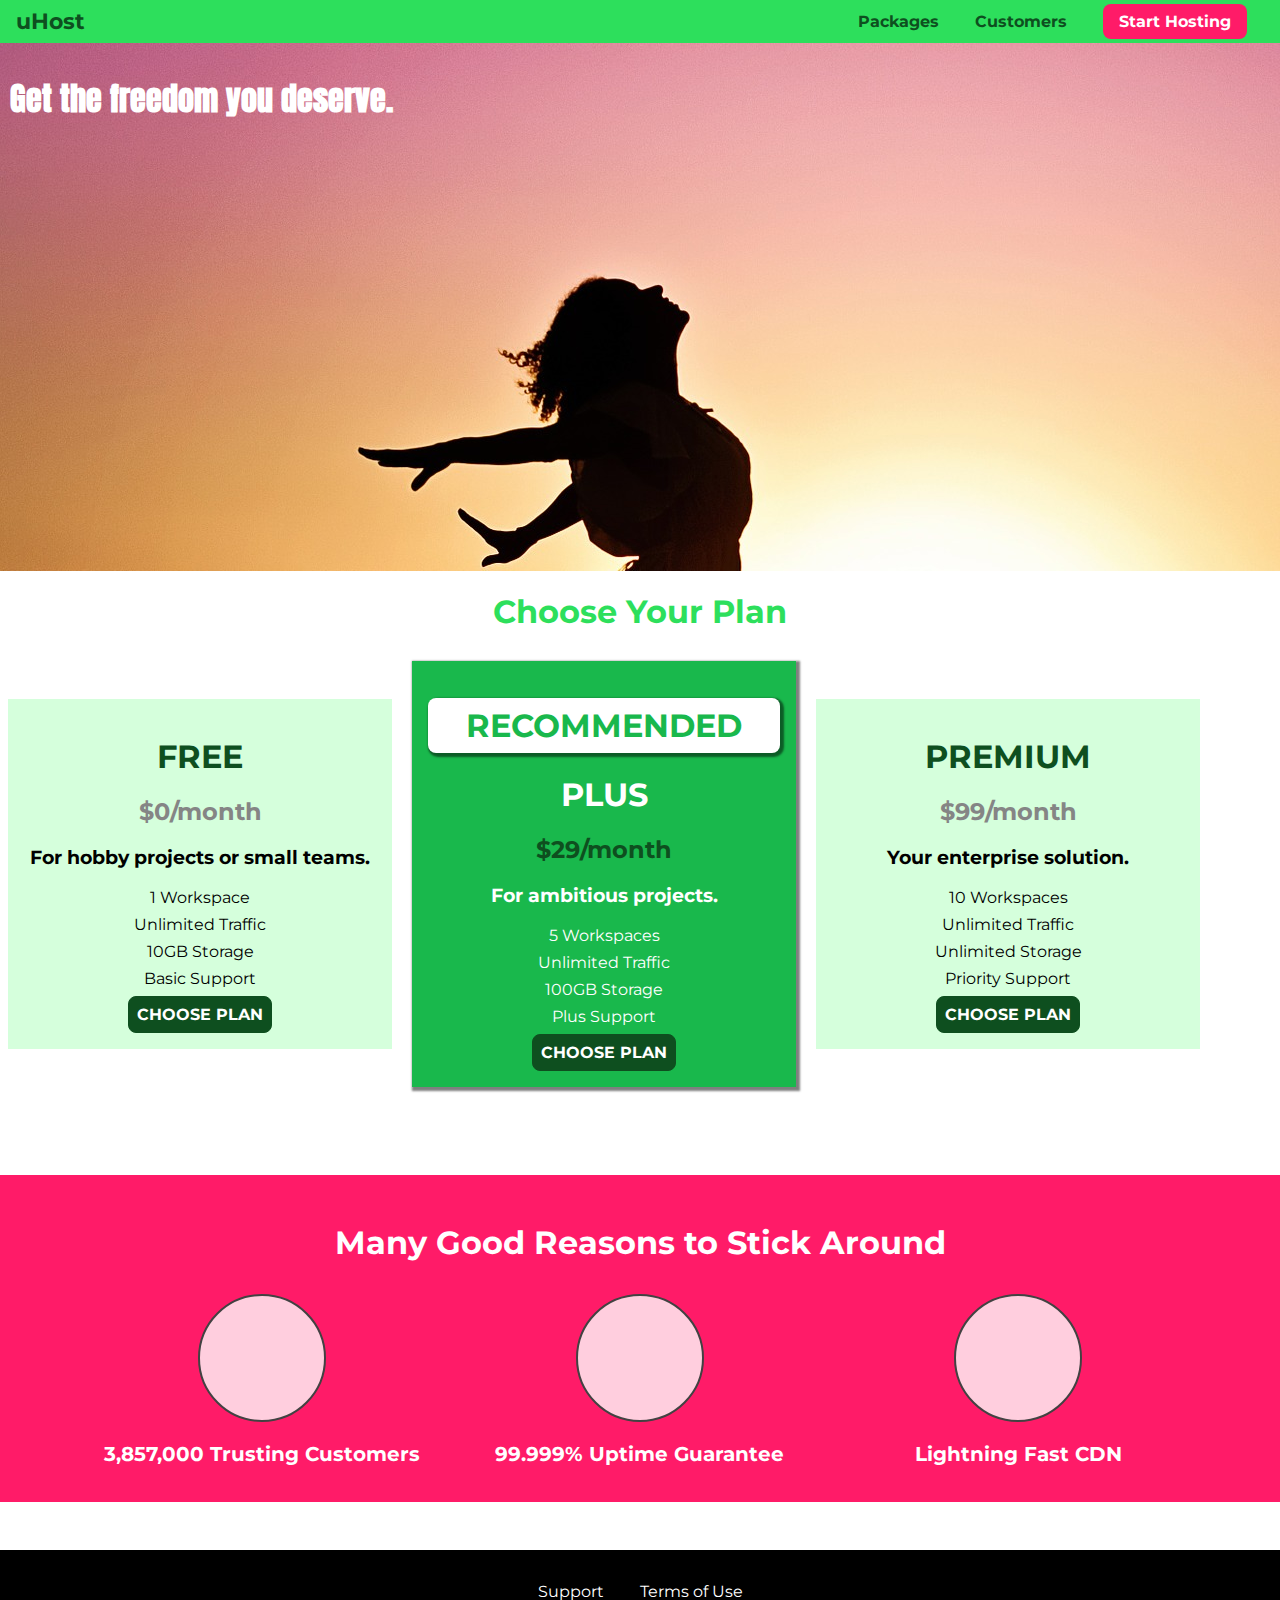
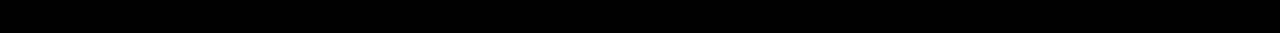
==== index.html @ e3dfda4a "feat: Add Packages page" ====
<!DOCTYPE html>
<html lang="en">

<head>
    <meta charset="UTF-8">
    <meta http-equiv="X-UA-Compatible" content="ie=edge">
    <title>uHost</title>
    <link rel="shortcut icon" href="favicon.png">
    <link href="https://fonts.googleapis.com/css2?family=Anton&display=swap" rel="stylesheet">
    <link href="https://fonts.googleapis.com/css2?family=Montserrat:wght@400;700&display=swap" rel="stylesheet">
    <link rel="stylesheet" href="shared.css">
    <link rel="stylesheet" href="main.css">
</head>

<body>
    <header class="main-header">
        <div>
            <a href="index.html" class="main-header__brand">
                uHost
            </a>
        </div>
        <nav class="main-nav">
            <ul class="main-nav__items">
                <li class="main-nav__item">
                    <a href="packages/index.html">Packages</a>
                </li>
                <li class="main-nav__item">
                    <a href="customers/index.html">Customers</a>
                </li>
                <li class="main-nav__item main-nav__item--cta">
                    <a href="start-hosting/index.html">Start Hosting</a>
                </li>
            </ul>
        </nav>
    </header>

    <main>
        <section id="product-overview">
            <h1>Get the freedom you deserve.</h1>
        </section>
        <section id="plans">
            <h1 class="section-title">Choose Your Plan</h1>
            <div>
                <article class="plan">
                    <h1 class="plan__title">FREE</h1>
                    <h2 class= "plan__price">$0/month</h2>
                    <h3>For hobby projects or small teams.</h3>
                    <ul class="plan__features">
                        <li class="plan__feature">1 Workspace</li>
                        <li class="plan__feature">Unlimited Traffic</li>
                        <li class="plan__feature">10GB Storage</li>
                        <li class="plan__feature">Basic Support</li>
                    </ul>
                    <div>
                        <button class="button">CHOOSE PLAN</button>
                    </div>
                </article>
                <article class="plan plan--highlighted">
                    <h1 class="plan__annotation">RECOMMENDED</h1>
                    <h1 class="plan__title">PLUS</h1>
                    <h2 class= "plan__price">$29/month</h2>
                    <h3>For ambitious projects.</h3>
                    <ul class="plan__features">
                        <li class="plan__feature">5 Workspaces</li>
                        <li class="plan__feature">Unlimited Traffic</li>
                        <li class="plan__feature">100GB Storage</li>
                        <li class="plan__feature">Plus Support</li>
                    </ul>
                    <div>
                        <button class="button">CHOOSE PLAN</button>
                    </div>
                </article>
                <article class="plan">
                    <h1 class="plan__title">PREMIUM</h1>
                    <h2 class= "plan__price">$99/month</h2>
                    <h3>Your enterprise solution.</h3>
                    <ul class="plan__features">
                        <li class="plan__feature">10 Workspaces</li>
                        <li class="plan__feature">Unlimited Traffic</li>
                        <li class="plan__feature">Unlimited Storage</li>
                        <li class="plan__feature">Priority Support</li>
                    </ul>
                    <div>
                        <button class="button">CHOOSE PLAN</button>
                    </div>
                </article>
            </div>
        </section>
        <section id="key-features">
            <h1 class="section-title">Many Good Reasons to Stick Around</h1>
            <ul class="key-feature__list">
                <li class="key-feature">
                    <div class="key-feature__image">

                    </div>
                    <p class="key-feature__description">3,857,000 Trusting Customers</p>
                </li>
                <li class="key-feature">
                    <div class="key-feature__image">

                    </div>
                    <p class="key-feature__description">99.999% Uptime Guarantee</p>
                </li>
                <li class="key-feature">
                    <div class="key-feature__image">

                    </div>
                    <p class="key-feature__description">Lightning Fast CDN</p>
                </li>
            </ul>
        </section>
    </main>
    <footer class="main-footer">
        <nav>
            <ul class="main-footer__links">
                <li class="main-footer__link">
                    <a href="#">Support</a>
                </li>
                <li class="main-footer__link">
                    <a href="#">Terms of Use</a>
                </li>
            </ul>
        </nav>
    </footer>
</body>

</html>
---- shared.css ----
* {
    box-sizing: border-box;
}

body {
    font-family: 'Montserrat', sans-serif;
    margin: 0;
}

.main-header {
    width: 100%;
    background: #2ddf5c;
    padding: 8px 16px;
}

.main-header > div {
    display: inline-block;
    vertical-align: middle;
}

.main-header__brand {
    color: #0e4f1f;
    text-decoration: none;
    font-weight: bold;
    font-size: 22px;
}

.main-nav {
    display: inline-block;
    text-align: right;
    width: calc(100% - 74px);
    vertical-align: middle;
}

.main-nav__items {
    margin: 0;
    padding: 0;
    list-style: none;
}

.main-nav__item {
    display: inline-block;
    margin: 0 16px;
}

.main-nav__item a {
    text-decoration: none;
    color: #0e4f1f;
    font-weight: bold;
    padding: 3px 0;
}

.main-nav__item a:hover,
.main-nav__item a:active {
    color: white;
    border-bottom: 5px solid white;
}

.main-nav__item--cta a {
    color: white;
    background: #ff1b68;
    padding: 8px 16px;
    border-radius: 8px;
}

.main-nav__item--cta a:hover,
.main-nav__item--cta a:active {
    color: #ff1b68;
    background: white;
    border: none;
}

.main-footer {
    background-color: black;
    padding: 32px;
    margin-top: 48px;

}

.main-footer__links {
    list-style: none;
    margin: 0;
    padding: 0;
    text-align: center;
}

.main-footer__link {
    display: inline-block;
    margin: 0 16px;
}

.main-footer__link a {
    color: white;
    text-decoration: none;
}

.main-footer__link a:hover,
.main-footer__link a:active {
    color: #ccc;
}


.button {
    background-color: #0e4f1f;
    color: white;
    font: inherit;
    border: 1.5px solid #0e4f1f;
    padding: 8px;
    border-radius: 8px;
    font-weight: bold;
    cursor: pointer;
}

.button:hover,
.button:active {
    background-color: white;
    color: #0e4f1f;
}

.button:focus {
    outline: none;
}
---- main.css ----
#product-overview {
    background: url("freedom.jpg");
    width: 100%;
    height: 528px;
    padding: 10px;
}

.section-title {
    color: #2ddf5c;
    text-align: center;
}

#product-overview h1 {
    color: white;
    font-family: 'Anton', sans-serif;
}

.plan {
    background-color: #d5ffdc;
    text-align: center;
    padding: 16px;
    margin: 8px;
    display: inline-block;
    width: 30%;
    vertical-align: middle;
}

.plan--highlighted {
    background-color: #19b84c;
    color: white;
    box-shadow: 2px 2px 2px 2px rgba(0, 0, 0, 0.5);
}

.plan__annotation {
    background-color: white;
    color: #19b84c;
    padding: 8px;
    box-shadow: 2px 2px 2px 2px rgba(0, 0, 0, 0.5);
    border-radius: 8px;
}

.plan__features {
    list-style: none;
    margin: 0;
    padding: 0;
}

.plan__title {
    color: #0e4f1f;
}

.plan__price {
    color: #858585;
}

.plan--highlighted .plan__title {
    color: white;
}

.plan--highlighted .plan__price {
    color: #0e4f1f;
}

.plan__feature {
    margin: 8px 0;
}

#key-features {
    background-color: #ff1b68;
    margin-top: 80px;
    padding: 16px;
}

#key-features .section-title {
    color: white;
    margin: 32px;
}

.key-feature__list {
    list-style: none;
    margin: 0;
    padding: 0;
    text-align: center;
}

.key-feature {
    display: inline-block;
    width: 30%;
    vertical-align: top;
}

.key-feature__image {
    background: #ffcede;
    width: 128px;
    height: 128px;
    border: 2px solid #424242;
    border-radius: 50%;
    margin: auto;
}

.key-feature__description {
    text-align: center;
    font-weight: bold;
    color: white;
    font-size: 20px;
}
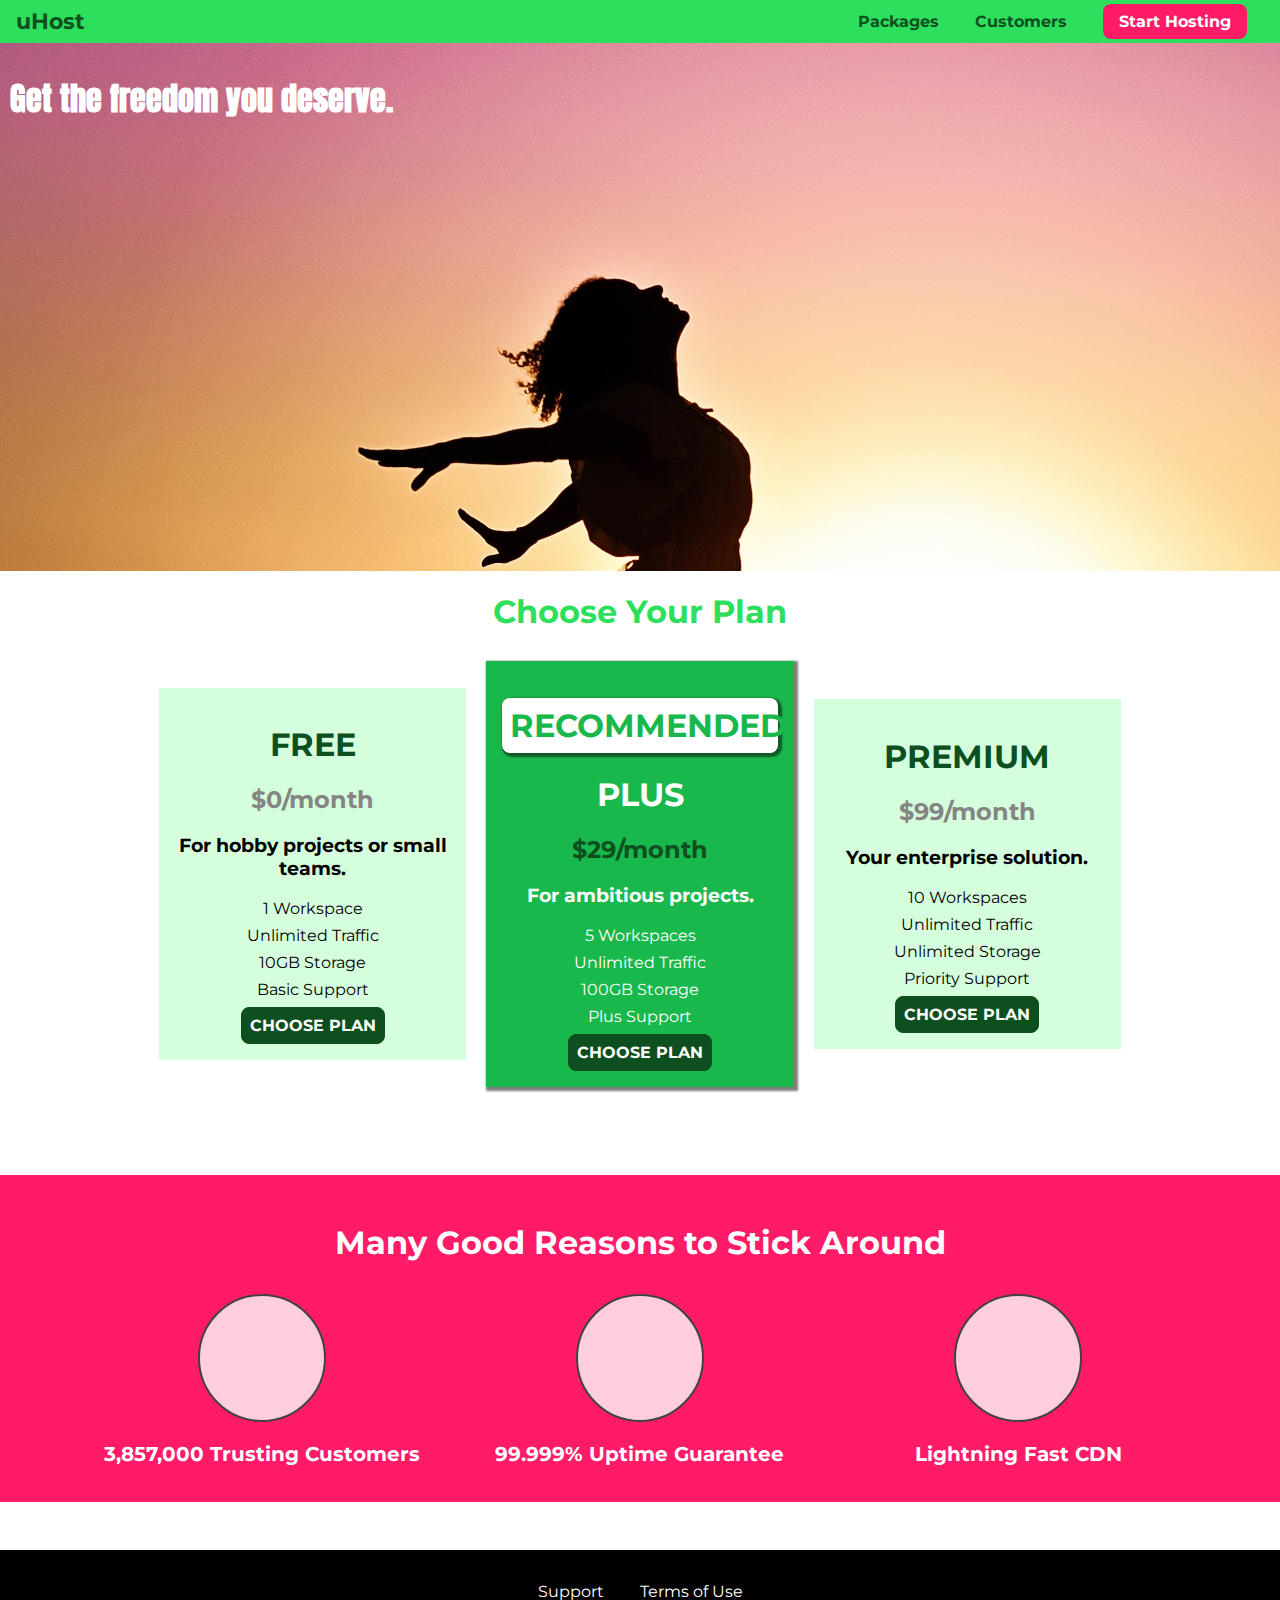
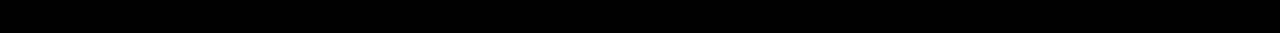
==== commit df75d8fc: "fix: Center plans on home page" ====
--- a/index.html
+++ b/index.html
@@ -40,7 +40,7 @@
         </section>
         <section id="plans">
             <h1 class="section-title">Choose Your Plan</h1>
-            <div>
+            <div class="plan__list">
                 <article class="plan">
                     <h1 class="plan__title">FREE</h1>
                     <h2 class= "plan__price">$0/month</h2>
--- a/main.css
+++ b/main.css
@@ -13,6 +13,12 @@
 #product-overview h1 {
     color: white;
     font-family: 'Anton', sans-serif;
+}
+
+.plan__list {
+    width: 80%;
+    margin: auto;
+    text-align: center;
 }
 
 .plan {
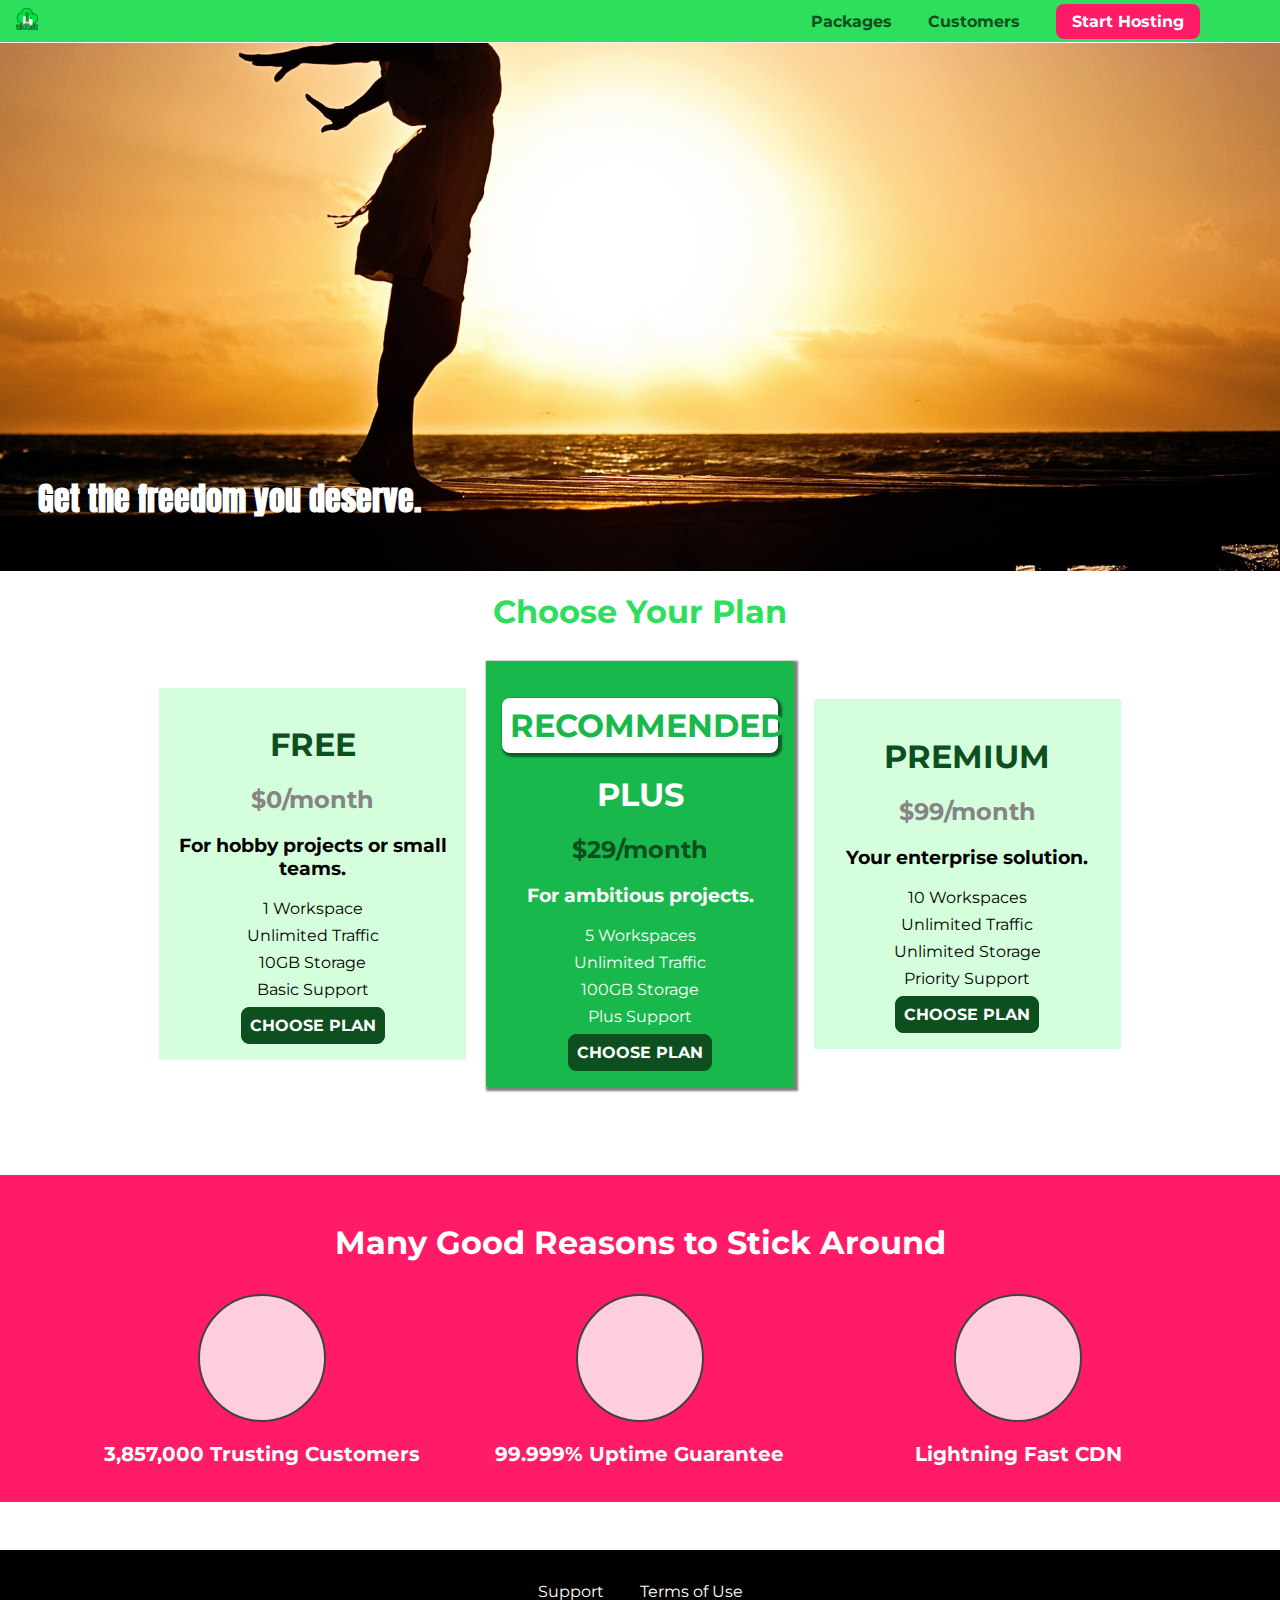
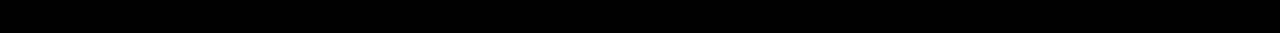
==== commit 9ba2b72a: "fix: Reposition section image and add logo" ====
--- a/index.html
+++ b/index.html
@@ -16,7 +16,7 @@
     <header class="main-header">
         <div>
             <a href="index.html" class="main-header__brand">
-                uHost
+                <img src="images/uhost-icon.png" alt="uHost Your favorite hosting company">
             </a>
         </div>
         <nav class="main-nav">
--- a/shared.css
+++ b/shared.css
@@ -9,8 +9,12 @@
 
 .main-header {
     width: 100%;
+    position: fixed;
+    top: 0;
+    left: 0;
     background: #2ddf5c;
     padding: 8px 16px;
+    z-index: 1;
 }
 
 .main-header > div {
@@ -23,6 +27,12 @@
     text-decoration: none;
     font-weight: bold;
     font-size: 22px;
+    height: 22px;
+    display: inline-block;
+}
+
+.main-header__brand img {
+    height: 100%;
 }
 
 .main-nav {
--- a/main.css
+++ b/main.css
@@ -1,8 +1,16 @@
 #product-overview {
-    background: url("freedom.jpg");
+    background: url("images/freedom.jpg") left 10% bottom 20%/cover no-repeat border-box;
+/*     background-image: url("freedom.jpg");
+    background-size: cover;
+    background-position: left 10% bottom 20%; 
+    background-repeat: no-repeat;
+    background-origin: border-box;
+    background-clip: border-box; */
     width: 100%;
     height: 528px;
     padding: 10px;
+    margin-top: 43px;
+    position: relative;
 }
 
 .section-title {
@@ -13,6 +21,11 @@
 #product-overview h1 {
     color: white;
     font-family: 'Anton', sans-serif;
+    position: absolute;
+    /*bottom: 10px;
+    left: 50px;*/
+    bottom: 5%;
+    left: 3%;
 }
 
 .plan__list {
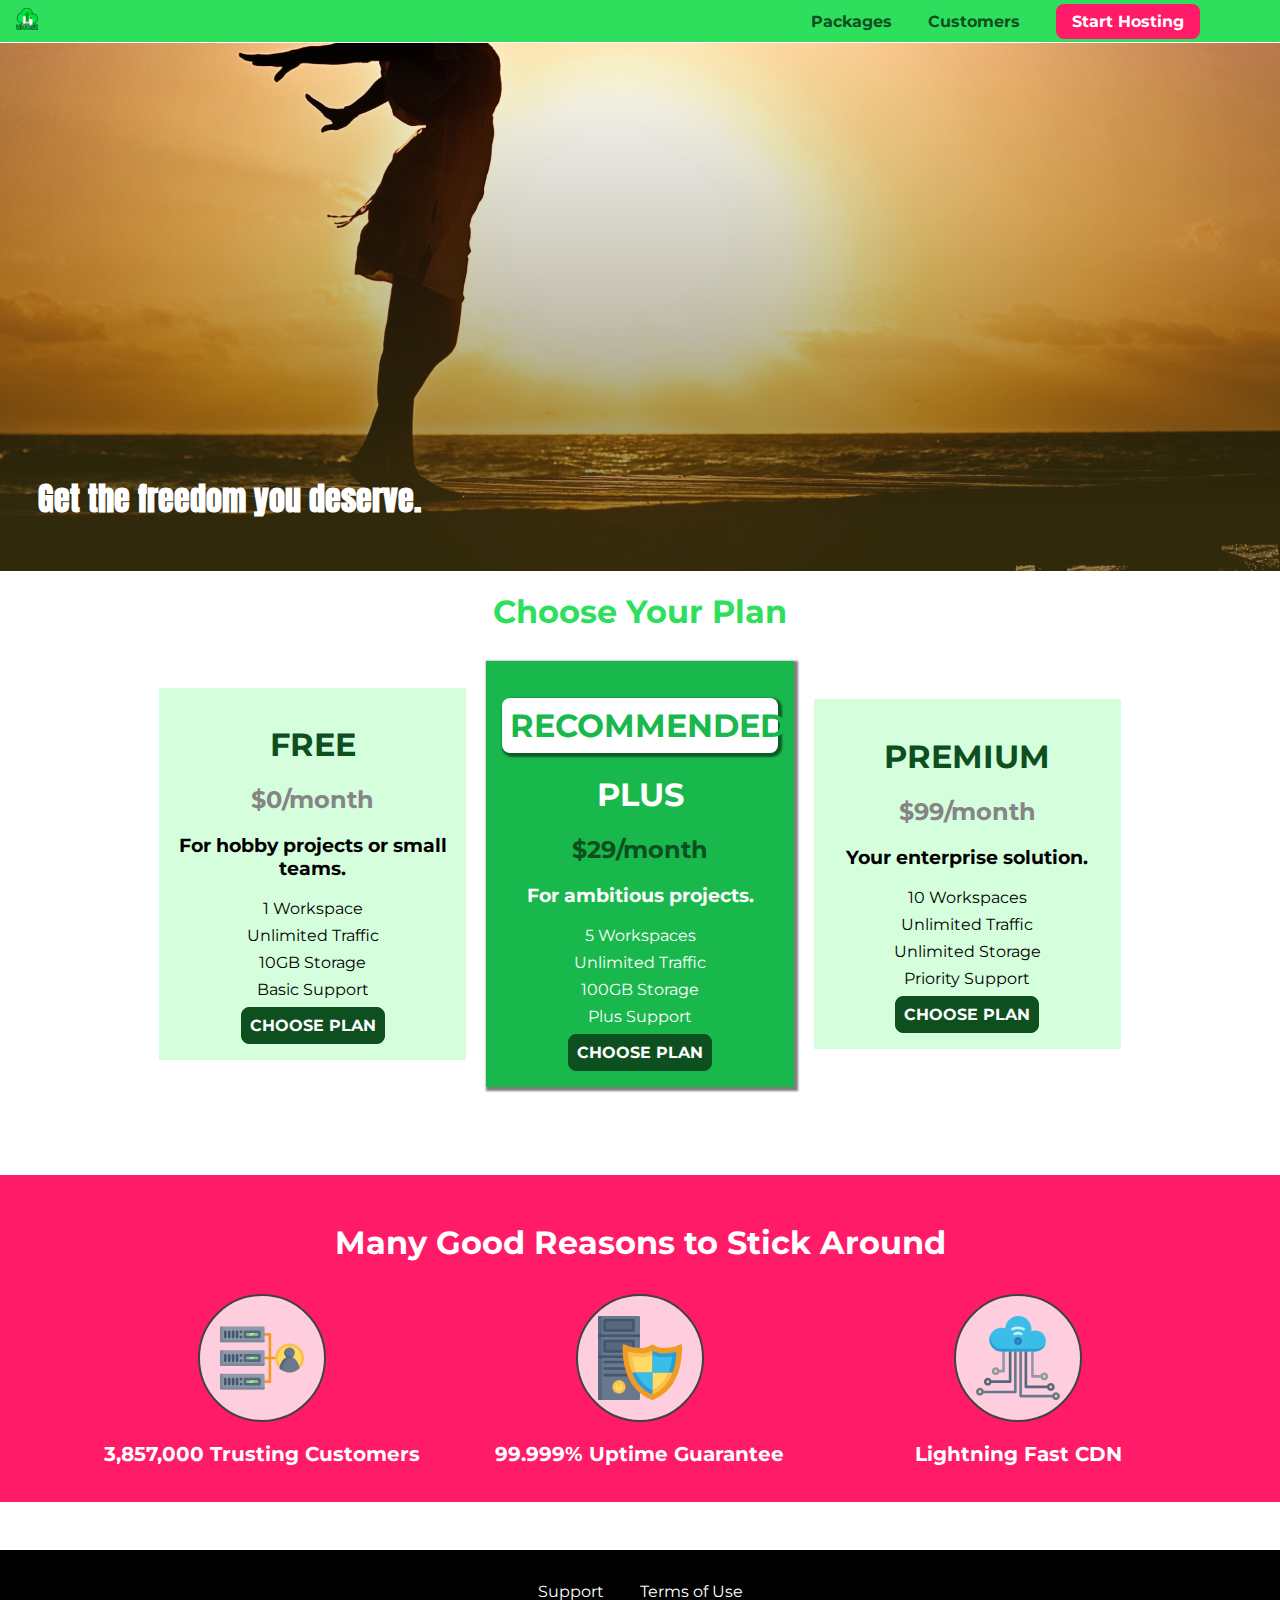
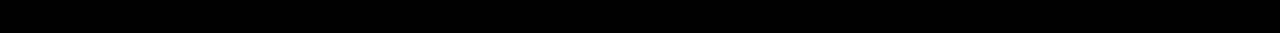
==== commit 8f41786e: "feat: Add key feature icons to Home page" ====
--- a/index.html
+++ b/index.html
@@ -91,19 +91,185 @@
             <ul class="key-feature__list">
                 <li class="key-feature">
                     <div class="key-feature__image">
-
+                        <svg viewBox="0 0 512 512">
+                            <path style="fill:#F09B24;" d="M344,248h-32V112c0-4.418-3.582-8-8-8h-40c-4.418,0-8,3.582-8,8s3.582,8,8,8h32v128h-32  c-4.418,0-8,3.582-8,8s3.582,8,8,8h32v128h-32c-4.418,0-8,3.582-8,8s3.582,8,8,8h40c4.418,0,8-3.582,8-8V264h32c4.418,0,8-3.582,8-8  S348.418,248,344,248z"
+                            />
+                            <path style="fill:#8E9AA9;" d="M264,64H8c-4.418,0-8,3.582-8,8v80c0,4.418,3.582,8,8,8h256c4.418,0,8-3.582,8-8V72  C272,67.582,268.418,64,264,64z"
+                            />
+                            <path style="fill:#7C899B;" d="M24,144c-4.418,0-8-3.582-8-8V64H8c-4.418,0-8,3.582-8,8v80c0,4.418,3.582,8,8,8h256  c4.418,0,8-3.582,8-8v-8H24z"
+                            />
+                            <rect x="152" y="96" style="fill:#B8E3A8;" width="88" height="32" />
+                            <g>
+                                <polygon style="fill:#7EC97D;" points="152,96 152,128 166,128 198,96  " />
+                                <polygon style="fill:#7EC97D;" points="220,96 188,128 240,128 240,96  " />
+                            </g>
+                            <path style="fill:#56677E;" d="M240,136h-88c-4.418,0-8-3.582-8-8V96c0-4.418,3.582-8,8-8h88c4.418,0,8,3.582,8,8v32  C248,132.418,244.418,136,240,136z M160,120h72v-16h-72V120z"
+                            />
+                            <g>
+                                <path style="fill:#435670;" d="M32,136c-4.418,0-8-3.582-8-8V96c0-4.418,3.582-8,8-8s8,3.582,8,8v32C40,132.418,36.418,136,32,136z   "
+                                />
+                                <path style="fill:#435670;" d="M56,136c-4.418,0-8-3.582-8-8V96c0-4.418,3.582-8,8-8s8,3.582,8,8v32C64,132.418,60.418,136,56,136z   "
+                                />
+                                <path style="fill:#435670;" d="M80,136c-4.418,0-8-3.582-8-8V96c0-4.418,3.582-8,8-8s8,3.582,8,8v32C88,132.418,84.418,136,80,136z   "
+                                />
+                                <path style="fill:#435670;" d="M104,136c-4.418,0-8-3.582-8-8V96c0-4.418,3.582-8,8-8s8,3.582,8,8v32   C112,132.418,108.418,136,104,136z"
+                                />
+                                <path style="fill:#435670;" d="M128,105c-4.418,0-8-3.582-8-8v-1c0-4.418,3.582-8,8-8s8,3.582,8,8v1   C136,101.418,132.418,105,128,105z"
+                                />
+                                <path style="fill:#435670;" d="M128,136c-4.418,0-8-3.582-8-8v-1c0-4.418,3.582-8,8-8s8,3.582,8,8v1   C136,132.418,132.418,136,128,136z"
+                                />
+                            </g>
+                            <path style="fill:#8E9AA9;" d="M264,208H8c-4.418,0-8,3.582-8,8v80c0,4.418,3.582,8,8,8h256c4.418,0,8-3.582,8-8v-80  C272,211.582,268.418,208,264,208z"
+                            />
+                            <path style="fill:#7C899B;" d="M24,288c-4.418,0-8-3.582-8-8v-72H8c-4.418,0-8,3.582-8,8v80c0,4.418,3.582,8,8,8h256  c4.418,0,8-3.582,8-8v-8H24z"
+                            />
+                            <rect x="152" y="240" style="fill:#B8E3A8;" width="88" height="32" />
+                            <g>
+                                <polygon style="fill:#7EC97D;" points="152,240 152,272 166,272 198,240  " />
+                                <polygon style="fill:#7EC97D;" points="220,240 188,272 240,272 240,240  " />
+                            </g>
+                            <path style="fill:#56677E;" d="M240,280h-88c-4.418,0-8-3.582-8-8v-32c0-4.418,3.582-8,8-8h88c4.418,0,8,3.582,8,8v32  C248,276.418,244.418,280,240,280z M160,264h72v-16h-72V264z"
+                            />
+                            <g>
+                                <path style="fill:#435670;" d="M32,280c-4.418,0-8-3.582-8-8v-32c0-4.418,3.582-8,8-8s8,3.582,8,8v32C40,276.418,36.418,280,32,280   z"
+                                />
+                                <path style="fill:#435670;" d="M56,280c-4.418,0-8-3.582-8-8v-32c0-4.418,3.582-8,8-8s8,3.582,8,8v32C64,276.418,60.418,280,56,280   z"
+                                />
+                                <path style="fill:#435670;" d="M80,280c-4.418,0-8-3.582-8-8v-32c0-4.418,3.582-8,8-8s8,3.582,8,8v32C88,276.418,84.418,280,80,280   z"
+                                />
+                                <path style="fill:#435670;" d="M104,280c-4.418,0-8-3.582-8-8v-32c0-4.418,3.582-8,8-8s8,3.582,8,8v32   C112,276.418,108.418,280,104,280z"
+                                />
+                                <path style="fill:#435670;" d="M128,249c-4.418,0-8-3.582-8-8v-1c0-4.418,3.582-8,8-8s8,3.582,8,8v1   C136,245.418,132.418,249,128,249z"
+                                />
+                                <path style="fill:#435670;" d="M128,280c-4.418,0-8-3.582-8-8v-1c0-4.418,3.582-8,8-8s8,3.582,8,8v1   C136,276.418,132.418,280,128,280z"
+                                />
+                            </g>
+                            <path style="fill:#8E9AA9;" d="M264,352H8c-4.418,0-8,3.582-8,8v80c0,4.418,3.582,8,8,8h256c4.418,0,8-3.582,8-8v-80  C272,355.582,268.418,352,264,352z"
+                            />
+                            <path style="fill:#7C899B;" d="M24,432c-4.418,0-8-3.582-8-8v-72H8c-4.418,0-8,3.582-8,8v80c0,4.418,3.582,8,8,8h256  c4.418,0,8-3.582,8-8v-8H24z"
+                            />
+                            <rect x="152" y="384" style="fill:#B8E3A8;" width="88" height="32" />
+                            <g>
+                                <polygon style="fill:#7EC97D;" points="152,384 152,416 166,416 198,384  " />
+                                <polygon style="fill:#7EC97D;" points="220,384 188,416 240,416 240,384  " />
+                            </g>
+                            <path style="fill:#56677E;" d="M240,424h-88c-4.418,0-8-3.582-8-8v-32c0-4.418,3.582-8,8-8h88c4.418,0,8,3.582,8,8v32  C248,420.418,244.418,424,240,424z M160,408h72v-16h-72V408z"
+                            />
+                            <g>
+                                <path style="fill:#435670;" d="M32,424c-4.418,0-8-3.582-8-8v-32c0-4.418,3.582-8,8-8s8,3.582,8,8v32C40,420.418,36.418,424,32,424   z"
+                                />
+                                <path style="fill:#435670;" d="M56,424c-4.418,0-8-3.582-8-8v-32c0-4.418,3.582-8,8-8s8,3.582,8,8v32C64,420.418,60.418,424,56,424   z"
+                                />
+                                <path style="fill:#435670;" d="M80,424c-4.418,0-8-3.582-8-8v-32c0-4.418,3.582-8,8-8s8,3.582,8,8v32C88,420.418,84.418,424,80,424   z"
+                                />
+                                <path style="fill:#435670;" d="M104,424c-4.418,0-8-3.582-8-8v-32c0-4.418,3.582-8,8-8s8,3.582,8,8v32   C112,420.418,108.418,424,104,424z"
+                                />
+                                <path style="fill:#435670;" d="M128,393c-4.418,0-8-3.582-8-8v-1c0-4.418,3.582-8,8-8s8,3.582,8,8v1   C136,389.418,132.418,393,128,393z"
+                                />
+                                <path style="fill:#435670;" d="M128,424c-4.418,0-8-3.582-8-8v-1c0-4.418,3.582-8,8-8s8,3.582,8,8v1   C136,420.418,132.418,424,128,424z"
+                                />
+                            </g>
+                            <path style="fill:#F7C14D;" d="M424,168c-48.523,0-88,39.477-88,88s39.477,88,88,88s88-39.477,88-88S472.523,168,424,168z" />
+                            <path style="fill:#FFDB66;" d="M424,184c-39.701,0-72,32.299-72,72s32.299,72,72,72s72-32.299,72-72S463.701,184,424,184z" />
+                            <path style="fill:#69788D;" d="M484.893,314.16C476.393,274.588,451.922,248,424,248s-52.393,26.588-60.893,66.16  c-0.605,2.82,0.354,5.749,2.511,7.664C381.731,336.124,402.465,344,424,344s42.269-7.876,58.381-22.176  C484.539,319.909,485.498,316.98,484.893,314.16z"
+                            />
+                            <path style="fill:#56677E;" d="M434.053,249.171C430.768,248.403,427.411,248,424,248c-27.922,0-52.393,26.588-60.893,66.16  c-0.605,2.82,0.354,5.749,2.511,7.664c3.383,3.002,6.979,5.703,10.734,8.125C384.904,286.243,407.373,255.378,434.053,249.171z"
+                            />
+                            <path style="fill:#69788D;" d="M424,192c-17.645,0-32,14.355-32,32s14.355,32,32,32s32-14.355,32-32S441.645,192,424,192z" />
+                            <path style="fill:#56677E;" d="M432,248c-17.645,0-32-14.355-32-32c0-6.783,2.128-13.076,5.742-18.258  C397.444,203.53,392,213.138,392,224c0,17.645,14.355,32,32,32c10.862,0,20.471-5.444,26.258-13.742  C445.076,245.872,438.783,248,432,248z"
+                            />
+
+                        </svg>
+  
                     </div>
                     <p class="key-feature__description">3,857,000 Trusting Customers</p>
                 </li>
                 <li class="key-feature">
                     <div class="key-feature__image">
-
+                        <svg viewBox="0 0 512 512">
+                            <path style="fill:#69788D;" d="M248,0H8C3.582,0,0,3.582,0,8v496c0,4.418,3.582,8,8,8h240c4.418,0,8-3.582,8-8V8  C256,3.582,252.418,0,248,0z"
+                            />
+                            <path style="fill:#56677E;" d="M24,504V8c0-4.418,3.582-8,8-8H8C3.582,0,0,3.582,0,8v496c0,4.418,3.582,8,8,8h24  C27.582,512,24,508.418,24,504z"
+                            />
+                            <g>
+                                <rect x="0" y="112" style="fill:#435670;" width="256" height="16" />
+                                <rect x="0" y="240" style="fill:#435670;" width="256" height="16" />
+                            </g>
+                            <path style="fill:#F7C14D;" d="M128,392c-22.056,0-40,17.944-40,40s17.944,40,40,40s40-17.944,40-40S150.056,392,128,392z" />
+                            <path style="fill:#FFDB66;" d="M128,408c-13.233,0-24,10.767-24,24s10.767,24,24,24s24-10.767,24-24S141.233,408,128,408z" />
+                            <path style="fill:#F7C14D;" d="M128,392c-2.739,0-5.414,0.278-8,0.805V424c0,4.418,3.582,8,8,8c4.418,0,8-3.582,8-8v-31.195  C133.414,392.278,130.739,392,128,392z"
+                            />
+                            <g>
+                                <path style="fill:#435670;" d="M216,288H40c-4.418,0-8-3.582-8-8s3.582-8,8-8h176c4.418,0,8,3.582,8,8S220.418,288,216,288z"
+                                />
+                                <path style="fill:#435670;" d="M216,328H40c-4.418,0-8-3.582-8-8s3.582-8,8-8h176c4.418,0,8,3.582,8,8S220.418,328,216,328z"
+                                />
+                                <path style="fill:#435670;" d="M216,368H40c-4.418,0-8-3.582-8-8s3.582-8,8-8h176c4.418,0,8,3.582,8,8S220.418,368,216,368z"
+                                />
+                                <path style="fill:#435670;" d="M216,16H40c-4.418,0-8,3.582-8,8v64c0,4.418,3.582,8,8,8h176c4.418,0,8-3.582,8-8V24   C224,19.582,220.418,16,216,16z"
+                                />
+                            </g>
+                            <rect x="48" y="32" style="fill:#56677E;" width="160" height="48" />
+                            <path style="fill:#435670;" d="M216,144H40c-4.418,0-8,3.582-8,8v64c0,4.418,3.582,8,8,8h176c4.418,0,8-3.582,8-8v-64  C224,147.582,220.418,144,216,144z"
+                            />
+                            <rect x="48" y="160" style="fill:#56677E;" width="160" height="48" />
+                            <path style="fill:#F09B24;" d="M511.747,180.237c-0.194-6.537-8.107-10.107-13.135-5.894c-5.6,4.693-42.904,21.282-98.514,21.282  c-33.45,0-64.625-20.999-64.929-21.206c-2.9-1.991-6.764-1.85-9.512,0.346c-2.677,2.135-27.201,20.86-63.793,20.86  c-55.607,0-92.914-16.589-98.515-21.282c-5.028-4.211-12.941-0.645-13.135,5.894c-1.634,54.834,4.655,105.941,18.693,151.903  c12.096,39.604,29.759,74.047,52.497,102.373c27.538,34.304,62.743,59.882,104.66,76.045c3.069,1.918,6.757,1.921,9.83,0  c41.917-16.163,77.122-41.741,104.66-76.045c22.738-28.326,40.401-62.77,52.497-102.373  C507.092,286.179,513.381,235.071,511.747,180.237z"
+                            />
+                            <path style="fill:#F7C14D;" d="M476.21,221.226c-1.953-1.631-4.568-2.235-7.036-1.628c-21.686,5.327-44.926,8.028-69.075,8.028  c-25.926,0-49.633-8.975-64.955-16.504c-2.307-1.134-5.016-1.091-7.284,0.116c-14.059,7.477-36.919,16.388-65.994,16.388  c-24.153,0-47.394-2.701-69.075-8.028c-5.155-1.268-10.221,2.966-9.894,8.261c2.077,33.693,7.668,65.635,16.616,94.935  c22.774,74.565,66.139,126.334,128.888,153.868c2.032,0.891,4.397,0.891,6.43,0c61.777-27.107,104.716-78.876,127.62-153.868  c8.948-29.3,14.539-61.241,16.616-94.935C479.224,225.319,478.163,222.856,476.21,221.226z"
+                            />
+                            <path style="fill:#FFDB66;" d="M331.609,451.727c-52.604-25.289-89.304-70.987-109.144-135.944  c-6.532-21.39-11.162-44.336-13.82-68.447c17.133,2.852,34.952,4.291,53.22,4.291c29.394,0,53.376-7.793,69.978-15.561  c17.44,7.736,41.656,15.561,68.256,15.561c18.267,0,36.085-1.439,53.219-4.291c-2.659,24.112-7.288,47.06-13.82,68.448  C419.545,381.108,383.27,426.805,331.609,451.727z"
+                            />
+                            <g>
+                                <path style="fill:#2C9DD4;" d="M479.066,227.858c0.157-2.539-0.903-5.002-2.856-6.633s-4.568-2.235-7.036-1.628   c-21.686,5.327-44.926,8.028-69.075,8.028c-25.926,0-49.633-8.975-64.955-16.504c-1.057-0.52-2.2-0.78-3.345-0.806l-0.072,133.351   h123.601c2.556-6.746,4.933-13.702,7.123-20.874C471.398,293.493,476.989,261.552,479.066,227.858z"
+                                />
+                                <path style="fill:#2C9DD4;" d="M206.658,343.667c24.153,63.42,65.028,108.108,121.743,132.995c1.031,0.452,2.147,0.673,3.263,0.666   l0.063-133.661H206.658z"
+                                />
+                            </g>
+                            <g>
+                                <path style="fill:#3CBDE8;" d="M439.497,315.783c6.532-21.389,11.161-44.336,13.82-68.448c-17.134,2.852-34.952,4.291-53.219,4.291   c-26.6,0-50.815-7.824-68.256-15.561l-0.116,107.601h97.758C433.179,334.807,436.524,325.518,439.497,315.783z"
+                                />
+                                <path style="fill:#3CBDE8;" d="M232.523,343.667c21.144,50.298,54.363,86.56,99.087,108.06l0.117-108.06H232.523z" />
+                            </g>
+                        </svg>
                     </div>
                     <p class="key-feature__description">99.999% Uptime Guarantee</p>
                 </li>
                 <li class="key-feature">
                     <div class="key-feature__image">
-
+                        <svg viewBox="0 0 512 512">
+                            <path style="fill:#8E9AA9;" d="M168,200c-4.418,0-8,3.582-8,8v120h-17.376c-3.302-9.311-12.194-16-22.624-16  c-13.234,0-24,10.767-24,24s10.766,24,24,24c10.429,0,19.321-6.689,22.624-16H168c4.418,0,8-3.582,8-8V208  C176,203.582,172.418,200,168,200z"
+                            />
+                            <path style="fill:#FFDB66;" d="M120,328c-4.411,0-8,3.589-8,8s3.589,8,8,8s8-3.589,8-8S124.411,328,120,328z" />
+                            <path style="fill:#56677E;" d="M208,200c-4.418,0-8,3.582-8,8v184H94.624C91.322,382.689,82.43,376,72,376  c-13.234,0-24,10.767-24,24s10.766,24,24,24c10.429,0,19.321-6.689,22.624-16H208c4.418,0,8-3.582,8-8V208  C216,203.582,212.418,200,208,200z"
+                            />
+                            <path style="fill:#FFDB66;" d="M72,392c-4.411,0-8,3.589-8,8s3.589,8,8,8s8-3.589,8-8S76.411,392,72,392z" />
+                            <path style="fill:#69788D;" d="M240,208c-4.418,0-8,3.582-8,8v239H47.24c-2.671-10.34-12.078-18-23.24-18c-13.234,0-24,10.767-24,24  s10.766,24,24,24c9.666,0,18.009-5.747,21.809-14H240c4.418,0,8-3.582,8-8V216C248,211.582,244.418,208,240,208z"
+                            />
+                            <path style="fill:#FFDB66;" d="M24,453c-4.411,0-8,3.589-8,8s3.589,8,8,8s8-3.589,8-8S28.411,453,24,453z" />
+                            <path style="fill:#69788D;" d="M488,464c-10.429,0-19.321,6.689-22.624,16H280V208c0-4.418-3.582-8-8-8s-8,3.582-8,8v280  c0,4.418,3.582,8,8,8h193.376c3.302,9.311,12.194,16,22.624,16c13.234,0,24-10.767,24-24S501.234,464,488,464z"
+                            />
+                            <path style="fill:#FFDB66;" d="M488,480c-4.411,0-8,3.589-8,8s3.589,8,8,8s8-3.589,8-8S492.411,480,488,480z" />
+                            <path style="fill:#56677E;" d="M456,408c-10.429,0-19.321,6.689-22.624,16H312V208c0-4.418-3.582-8-8-8s-8,3.582-8,8v224  c0,4.418,3.582,8,8,8h129.376c3.302,9.311,12.194,16,22.624,16c13.234,0,24-10.767,24-24S469.234,408,456,408z"
+                            />
+                            <path style="fill:#FFDB66;" d="M456,424c-4.411,0-8,3.589-8,8s3.589,8,8,8s8-3.589,8-8S460.411,424,456,424z" />
+                            <path style="fill:#8E9AA9;" d="M416,344c-10.429,0-19.321,6.689-22.624,16H352V208c0-4.418-3.582-8-8-8s-8,3.582-8,8v160  c0,4.418,3.582,8,8,8h49.376c3.302,9.311,12.194,16,22.624,16c13.234,0,24-10.767,24-24S429.234,344,416,344z"
+                            />
+                            <path style="fill:#FFDB66;" d="M416,360c-4.411,0-8,3.589-8,8s3.589,8,8,8s8-3.589,8-8S420.411,360,416,360z" />
+                            <path style="fill:#3CBDE8;" d="M362,88c-8.741,0-17.231,1.751-25.06,5.085C337.646,88.797,338,84.43,338,80  c0-44.112-35.888-80-80-80c-42.823,0-77.895,33.816-79.909,76.149C170.393,73.415,162.244,72,154,72c-39.701,0-72,32.299-72,72  s32.299,72,72,72h208c35.29,0,64-28.71,64-64S397.29,88,362,88z"
+                            />
+                            <path style="fill:#2C9DD4;" d="M368,200H160c-39.701,0-72-32.299-72-72c0-5.863,0.721-11.559,2.05-17.019  C84.918,120.88,82,132.102,82,144c0,39.701,32.299,72,72,72h208c30.389,0,55.88-21.296,62.379-49.743  C413.565,186.327,392.352,200,368,200z"
+                            />
+                            <path style="fill:#2A7DB5;" d="M256,128c-13.234,0-24,10.767-24,24s10.766,24,24,24c13.233,0,24-10.767,24-24S269.233,128,256,128z"
+                            />
+                            <path style="fill:#2C9DD4;" d="M256,144c-4.411,0-8,3.589-8,8s3.589,8,8,8c4.411,0,8-3.589,8-8S260.411,144,256,144z" />
+                            <g>
+                                <path style="fill:#C5F1FA;" d="M221.755,87.695c-2.994,0-5.864-1.688-7.233-4.572c-1.894-3.991-0.194-8.763,3.798-10.657   C230.157,66.849,242.834,64,256,64c13.166,0,25.844,2.849,37.68,8.466c3.992,1.895,5.692,6.666,3.798,10.657   s-6.666,5.692-10.657,3.798C277.144,82.328,266.774,80,256,80c-10.774,0-21.144,2.328-30.821,6.921   C224.072,87.446,222.904,87.695,221.755,87.695z"
+                                />
+                                <path style="fill:#C5F1FA;" d="M276.545,116.618c-1.148,0-2.316-0.249-3.424-0.774C267.745,113.293,261.985,112,256,112   c-5.985,0-11.745,1.293-17.121,3.844c-3.991,1.895-8.763,0.192-10.657-3.798c-1.894-3.992-0.193-8.764,3.798-10.657   C239.557,97.813,247.625,96,256,96c8.376,0,16.444,1.813,23.98,5.389c3.991,1.894,5.692,6.665,3.798,10.657   C282.41,114.93,279.539,116.618,276.545,116.618z"
+                                />
+                            </g>
+
+                        </svg>
                     </div>
                     <p class="key-feature__description">Lightning Fast CDN</p>
                 </li>
--- a/main.css
+++ b/main.css
@@ -1,11 +1,13 @@
 #product-overview {
-    background: url("images/freedom.jpg") left 10% bottom 20%/cover no-repeat border-box;
-/*     background-image: url("freedom.jpg");
+    background: linear-gradient(to top, rgba(80, 68, 18, 0.6) 10%, transparent), url("images/freedom.jpg") left 10% bottom 20%/cover no-repeat border-box, #ff1b68;
+    /* background-image: url("freedom.jpg");
     background-size: cover;
     background-position: left 10% bottom 20%; 
     background-repeat: no-repeat;
     background-origin: border-box;
     background-clip: border-box; */
+    /* background-image: linear-gradient(180deg, red , blue,rgba(0,0,0,0.5)); */
+    /* background-image: radial-gradient(ellipse farthest-corner at 20% 50%, red, blue 70%, green); */
     width: 100%;
     height: 528px;
     padding: 10px;
@@ -115,6 +117,7 @@
     border: 2px solid #424242;
     border-radius: 50%;
     margin: auto;
+    padding: 20px;
 }
 
 .key-feature__description {
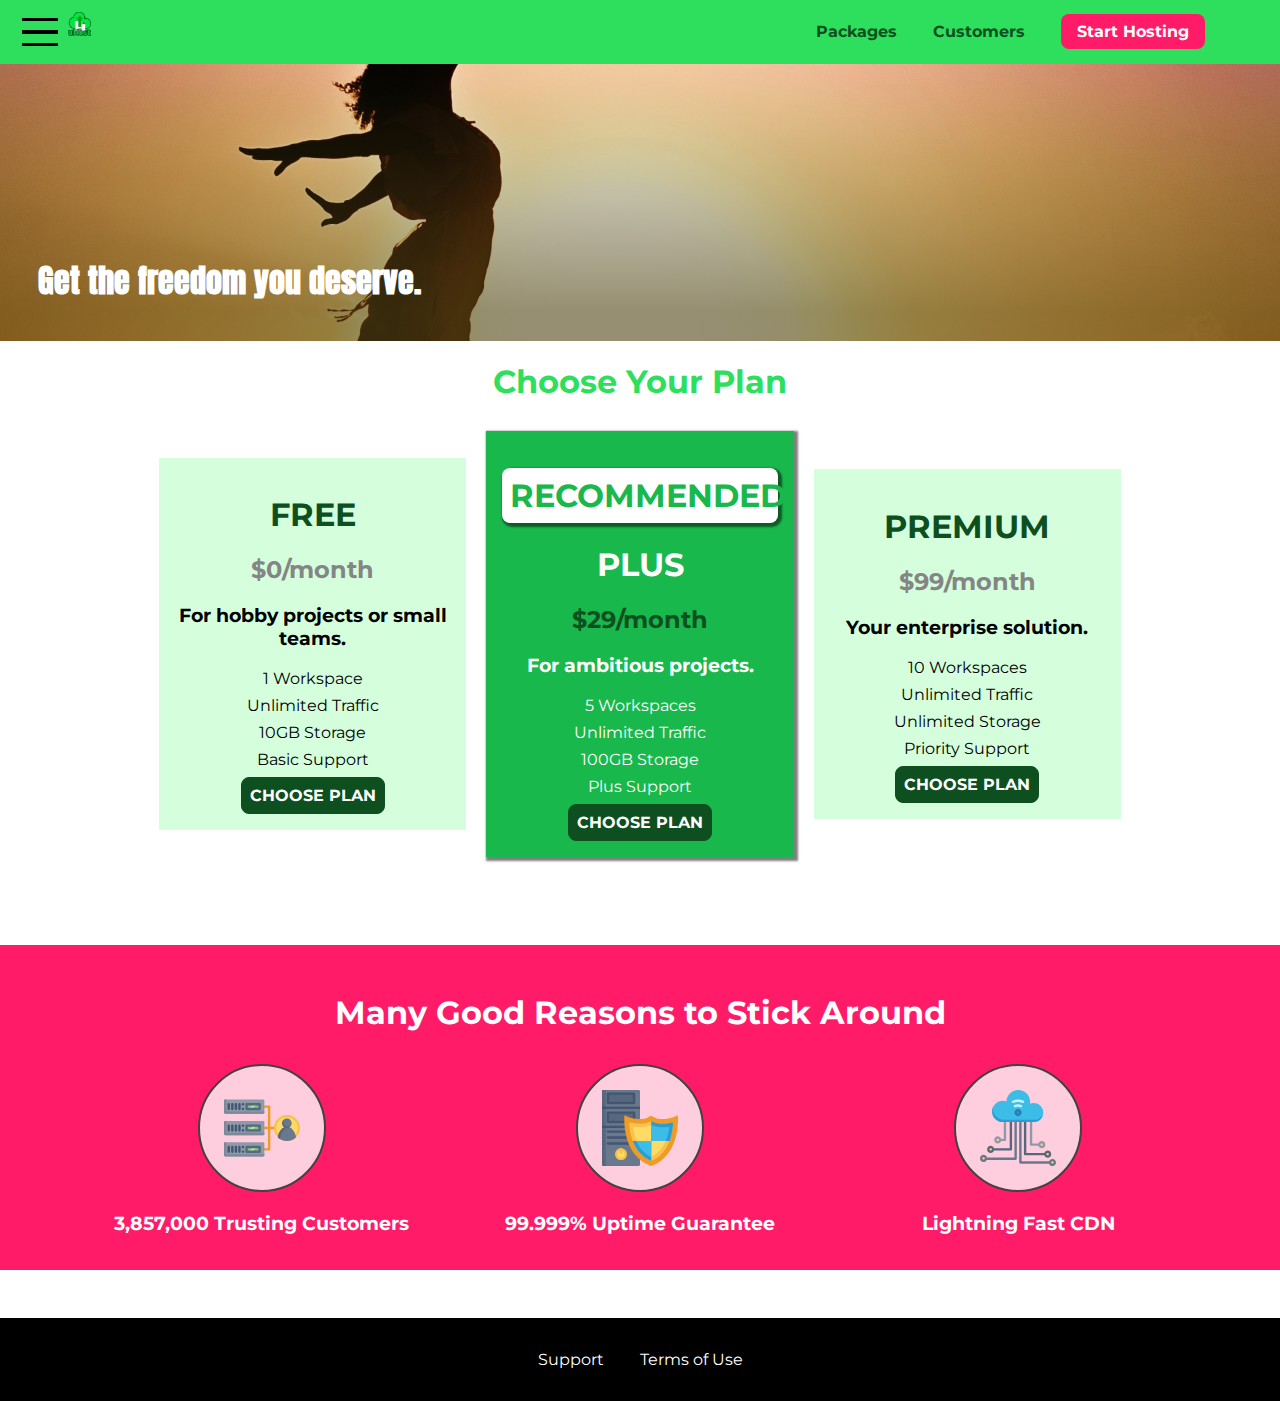
==== commit 51d2a86f: "feat: Add hamburger menu for mobile" ====
--- a/index.html
+++ b/index.html
@@ -1,293 +1,536 @@
 <!DOCTYPE html>
 <html lang="en">
+  <head>
+    <meta charset="UTF-8" />
+    <meta http-equiv="X-UA-Compatible" content="ie=edge" />
+    <title>uHost</title>
+    <link rel="shortcut icon" href="favicon.png" />
+    <link
+      href="https://fonts.googleapis.com/css2?family=Anton&display=swap"
+      rel="stylesheet"
+    />
+    <link
+      href="https://fonts.googleapis.com/css2?family=Montserrat:wght@400;700&display=swap"
+      rel="stylesheet"
+    />
+    <link rel="stylesheet" href="shared.css" />
+    <link rel="stylesheet" href="main.css" />
+  </head>
 
-<head>
-    <meta charset="UTF-8">
-    <meta http-equiv="X-UA-Compatible" content="ie=edge">
-    <title>uHost</title>
-    <link rel="shortcut icon" href="favicon.png">
-    <link href="https://fonts.googleapis.com/css2?family=Anton&display=swap" rel="stylesheet">
-    <link href="https://fonts.googleapis.com/css2?family=Montserrat:wght@400;700&display=swap" rel="stylesheet">
-    <link rel="stylesheet" href="shared.css">
-    <link rel="stylesheet" href="main.css">
-</head>
-
-<body>
+  <body>
+    <div class="backdrop"></div>
+    <div class="modal">
+      <h1 class="modal__title">Do you want to continue?</h1>
+      <div class="modal__actions">
+        <a href="start-hosting/index.html" class="modal__action">Yes!</a>
+        <button class="modal__action modal__action--negative" type="button">
+          No!
+        </button>
+      </div>
+    </div>
     <header class="main-header">
-        <div>
-            <a href="index.html" class="main-header__brand">
-                <img src="images/uhost-icon.png" alt="uHost Your favorite hosting company">
-            </a>
+      <div>
+        <button class="toggle-button">
+          <span class="toggle-button__bar"></span>
+          <span class="toggle-button__bar"></span>
+          <span class="toggle-button__bar"></span>
+        </button>
+        <a href="index.html" class="main-header__brand">
+          <img
+            src="images/uhost-icon.png"
+            alt="uHost Your favorite hosting company"
+          />
+        </a>
+      </div>
+      <nav class="main-nav">
+        <ul class="main-nav__items">
+          <li class="main-nav__item">
+            <a href="packages/index.html">Packages</a>
+          </li>
+          <li class="main-nav__item">
+            <a href="customers/index.html">Customers</a>
+          </li>
+          <li class="main-nav__item main-nav__item--cta">
+            <a href="start-hosting/index.html">Start Hosting</a>
+          </li>
+        </ul>
+      </nav>
+    </header>
+    <nav class="mobile-nav">
+      <ul class="mobile-nav__items">
+        <li class="mobile-nav__item">
+          <a href="packages/index.html">Packages</a>
+        </li>
+        <li class="mobile-nav__item">
+          <a href="customers/index.html">Customers</a>
+        </li>
+        <li class="mobile-nav__item mobile-nav__item--cta">
+          <a href="start-hosting/index.html">Start Hosting</a>
+        </li>
+      </ul>
+    </nav>
+    <main>
+      <section id="product-overview">
+        <h1>Get the freedom you deserve.</h1>
+      </section>
+      <section id="plans">
+        <h1 class="section-title">Choose Your Plan</h1>
+        <div class="plan__list">
+          <article class="plan">
+            <h1 class="plan__title">FREE</h1>
+            <h2 class="plan__price">$0/month</h2>
+            <h3>For hobby projects or small teams.</h3>
+            <ul class="plan__features">
+              <li class="plan__feature">1 Workspace</li>
+              <li class="plan__feature">Unlimited Traffic</li>
+              <li class="plan__feature">10GB Storage</li>
+              <li class="plan__feature">Basic Support</li>
+            </ul>
+            <div>
+              <button class="button">CHOOSE PLAN</button>
+            </div>
+          </article>
+          <article class="plan plan--highlighted">
+            <h1 class="plan__annotation">RECOMMENDED</h1>
+            <h1 class="plan__title">PLUS</h1>
+            <h2 class="plan__price">$29/month</h2>
+            <h3>For ambitious projects.</h3>
+            <ul class="plan__features">
+              <li class="plan__feature">5 Workspaces</li>
+              <li class="plan__feature">Unlimited Traffic</li>
+              <li class="plan__feature">100GB Storage</li>
+              <li class="plan__feature">Plus Support</li>
+            </ul>
+            <div>
+              <button class="button">CHOOSE PLAN</button>
+            </div>
+          </article>
+          <article class="plan">
+            <h1 class="plan__title">PREMIUM</h1>
+            <h2 class="plan__price">$99/month</h2>
+            <h3>Your enterprise solution.</h3>
+            <ul class="plan__features">
+              <li class="plan__feature">10 Workspaces</li>
+              <li class="plan__feature">Unlimited Traffic</li>
+              <li class="plan__feature">Unlimited Storage</li>
+              <li class="plan__feature">Priority Support</li>
+            </ul>
+            <div>
+              <button class="button">CHOOSE PLAN</button>
+            </div>
+          </article>
         </div>
-        <nav class="main-nav">
-            <ul class="main-nav__items">
-                <li class="main-nav__item">
-                    <a href="packages/index.html">Packages</a>
-                </li>
-                <li class="main-nav__item">
-                    <a href="customers/index.html">Customers</a>
-                </li>
-                <li class="main-nav__item main-nav__item--cta">
-                    <a href="start-hosting/index.html">Start Hosting</a>
-                </li>
-            </ul>
-        </nav>
-    </header>
-
-    <main>
-        <section id="product-overview">
-            <h1>Get the freedom you deserve.</h1>
-        </section>
-        <section id="plans">
-            <h1 class="section-title">Choose Your Plan</h1>
-            <div class="plan__list">
-                <article class="plan">
-                    <h1 class="plan__title">FREE</h1>
-                    <h2 class= "plan__price">$0/month</h2>
-                    <h3>For hobby projects or small teams.</h3>
-                    <ul class="plan__features">
-                        <li class="plan__feature">1 Workspace</li>
-                        <li class="plan__feature">Unlimited Traffic</li>
-                        <li class="plan__feature">10GB Storage</li>
-                        <li class="plan__feature">Basic Support</li>
-                    </ul>
-                    <div>
-                        <button class="button">CHOOSE PLAN</button>
-                    </div>
-                </article>
-                <article class="plan plan--highlighted">
-                    <h1 class="plan__annotation">RECOMMENDED</h1>
-                    <h1 class="plan__title">PLUS</h1>
-                    <h2 class= "plan__price">$29/month</h2>
-                    <h3>For ambitious projects.</h3>
-                    <ul class="plan__features">
-                        <li class="plan__feature">5 Workspaces</li>
-                        <li class="plan__feature">Unlimited Traffic</li>
-                        <li class="plan__feature">100GB Storage</li>
-                        <li class="plan__feature">Plus Support</li>
-                    </ul>
-                    <div>
-                        <button class="button">CHOOSE PLAN</button>
-                    </div>
-                </article>
-                <article class="plan">
-                    <h1 class="plan__title">PREMIUM</h1>
-                    <h2 class= "plan__price">$99/month</h2>
-                    <h3>Your enterprise solution.</h3>
-                    <ul class="plan__features">
-                        <li class="plan__feature">10 Workspaces</li>
-                        <li class="plan__feature">Unlimited Traffic</li>
-                        <li class="plan__feature">Unlimited Storage</li>
-                        <li class="plan__feature">Priority Support</li>
-                    </ul>
-                    <div>
-                        <button class="button">CHOOSE PLAN</button>
-                    </div>
-                </article>
+      </section>
+      <section id="key-features">
+        <h1 class="section-title">Many Good Reasons to Stick Around</h1>
+        <ul class="key-feature__list">
+          <li class="key-feature">
+            <div class="key-feature__image">
+              <svg viewBox="0 0 512 512">
+                <path
+                  style="fill: #f09b24;"
+                  d="M344,248h-32V112c0-4.418-3.582-8-8-8h-40c-4.418,0-8,3.582-8,8s3.582,8,8,8h32v128h-32  c-4.418,0-8,3.582-8,8s3.582,8,8,8h32v128h-32c-4.418,0-8,3.582-8,8s3.582,8,8,8h40c4.418,0,8-3.582,8-8V264h32c4.418,0,8-3.582,8-8  S348.418,248,344,248z"
+                />
+                <path
+                  style="fill: #8e9aa9;"
+                  d="M264,64H8c-4.418,0-8,3.582-8,8v80c0,4.418,3.582,8,8,8h256c4.418,0,8-3.582,8-8V72  C272,67.582,268.418,64,264,64z"
+                />
+                <path
+                  style="fill: #7c899b;"
+                  d="M24,144c-4.418,0-8-3.582-8-8V64H8c-4.418,0-8,3.582-8,8v80c0,4.418,3.582,8,8,8h256  c4.418,0,8-3.582,8-8v-8H24z"
+                />
+                <rect
+                  x="152"
+                  y="96"
+                  style="fill: #b8e3a8;"
+                  width="88"
+                  height="32"
+                />
+                <g>
+                  <polygon
+                    style="fill: #7ec97d;"
+                    points="152,96 152,128 166,128 198,96  "
+                  />
+                  <polygon
+                    style="fill: #7ec97d;"
+                    points="220,96 188,128 240,128 240,96  "
+                  />
+                </g>
+                <path
+                  style="fill: #56677e;"
+                  d="M240,136h-88c-4.418,0-8-3.582-8-8V96c0-4.418,3.582-8,8-8h88c4.418,0,8,3.582,8,8v32  C248,132.418,244.418,136,240,136z M160,120h72v-16h-72V120z"
+                />
+                <g>
+                  <path
+                    style="fill: #435670;"
+                    d="M32,136c-4.418,0-8-3.582-8-8V96c0-4.418,3.582-8,8-8s8,3.582,8,8v32C40,132.418,36.418,136,32,136z   "
+                  />
+                  <path
+                    style="fill: #435670;"
+                    d="M56,136c-4.418,0-8-3.582-8-8V96c0-4.418,3.582-8,8-8s8,3.582,8,8v32C64,132.418,60.418,136,56,136z   "
+                  />
+                  <path
+                    style="fill: #435670;"
+                    d="M80,136c-4.418,0-8-3.582-8-8V96c0-4.418,3.582-8,8-8s8,3.582,8,8v32C88,132.418,84.418,136,80,136z   "
+                  />
+                  <path
+                    style="fill: #435670;"
+                    d="M104,136c-4.418,0-8-3.582-8-8V96c0-4.418,3.582-8,8-8s8,3.582,8,8v32   C112,132.418,108.418,136,104,136z"
+                  />
+                  <path
+                    style="fill: #435670;"
+                    d="M128,105c-4.418,0-8-3.582-8-8v-1c0-4.418,3.582-8,8-8s8,3.582,8,8v1   C136,101.418,132.418,105,128,105z"
+                  />
+                  <path
+                    style="fill: #435670;"
+                    d="M128,136c-4.418,0-8-3.582-8-8v-1c0-4.418,3.582-8,8-8s8,3.582,8,8v1   C136,132.418,132.418,136,128,136z"
+                  />
+                </g>
+                <path
+                  style="fill: #8e9aa9;"
+                  d="M264,208H8c-4.418,0-8,3.582-8,8v80c0,4.418,3.582,8,8,8h256c4.418,0,8-3.582,8-8v-80  C272,211.582,268.418,208,264,208z"
+                />
+                <path
+                  style="fill: #7c899b;"
+                  d="M24,288c-4.418,0-8-3.582-8-8v-72H8c-4.418,0-8,3.582-8,8v80c0,4.418,3.582,8,8,8h256  c4.418,0,8-3.582,8-8v-8H24z"
+                />
+                <rect
+                  x="152"
+                  y="240"
+                  style="fill: #b8e3a8;"
+                  width="88"
+                  height="32"
+                />
+                <g>
+                  <polygon
+                    style="fill: #7ec97d;"
+                    points="152,240 152,272 166,272 198,240  "
+                  />
+                  <polygon
+                    style="fill: #7ec97d;"
+                    points="220,240 188,272 240,272 240,240  "
+                  />
+                </g>
+                <path
+                  style="fill: #56677e;"
+                  d="M240,280h-88c-4.418,0-8-3.582-8-8v-32c0-4.418,3.582-8,8-8h88c4.418,0,8,3.582,8,8v32  C248,276.418,244.418,280,240,280z M160,264h72v-16h-72V264z"
+                />
+                <g>
+                  <path
+                    style="fill: #435670;"
+                    d="M32,280c-4.418,0-8-3.582-8-8v-32c0-4.418,3.582-8,8-8s8,3.582,8,8v32C40,276.418,36.418,280,32,280   z"
+                  />
+                  <path
+                    style="fill: #435670;"
+                    d="M56,280c-4.418,0-8-3.582-8-8v-32c0-4.418,3.582-8,8-8s8,3.582,8,8v32C64,276.418,60.418,280,56,280   z"
+                  />
+                  <path
+                    style="fill: #435670;"
+                    d="M80,280c-4.418,0-8-3.582-8-8v-32c0-4.418,3.582-8,8-8s8,3.582,8,8v32C88,276.418,84.418,280,80,280   z"
+                  />
+                  <path
+                    style="fill: #435670;"
+                    d="M104,280c-4.418,0-8-3.582-8-8v-32c0-4.418,3.582-8,8-8s8,3.582,8,8v32   C112,276.418,108.418,280,104,280z"
+                  />
+                  <path
+                    style="fill: #435670;"
+                    d="M128,249c-4.418,0-8-3.582-8-8v-1c0-4.418,3.582-8,8-8s8,3.582,8,8v1   C136,245.418,132.418,249,128,249z"
+                  />
+                  <path
+                    style="fill: #435670;"
+                    d="M128,280c-4.418,0-8-3.582-8-8v-1c0-4.418,3.582-8,8-8s8,3.582,8,8v1   C136,276.418,132.418,280,128,280z"
+                  />
+                </g>
+                <path
+                  style="fill: #8e9aa9;"
+                  d="M264,352H8c-4.418,0-8,3.582-8,8v80c0,4.418,3.582,8,8,8h256c4.418,0,8-3.582,8-8v-80  C272,355.582,268.418,352,264,352z"
+                />
+                <path
+                  style="fill: #7c899b;"
+                  d="M24,432c-4.418,0-8-3.582-8-8v-72H8c-4.418,0-8,3.582-8,8v80c0,4.418,3.582,8,8,8h256  c4.418,0,8-3.582,8-8v-8H24z"
+                />
+                <rect
+                  x="152"
+                  y="384"
+                  style="fill: #b8e3a8;"
+                  width="88"
+                  height="32"
+                />
+                <g>
+                  <polygon
+                    style="fill: #7ec97d;"
+                    points="152,384 152,416 166,416 198,384  "
+                  />
+                  <polygon
+                    style="fill: #7ec97d;"
+                    points="220,384 188,416 240,416 240,384  "
+                  />
+                </g>
+                <path
+                  style="fill: #56677e;"
+                  d="M240,424h-88c-4.418,0-8-3.582-8-8v-32c0-4.418,3.582-8,8-8h88c4.418,0,8,3.582,8,8v32  C248,420.418,244.418,424,240,424z M160,408h72v-16h-72V408z"
+                />
+                <g>
+                  <path
+                    style="fill: #435670;"
+                    d="M32,424c-4.418,0-8-3.582-8-8v-32c0-4.418,3.582-8,8-8s8,3.582,8,8v32C40,420.418,36.418,424,32,424   z"
+                  />
+                  <path
+                    style="fill: #435670;"
+                    d="M56,424c-4.418,0-8-3.582-8-8v-32c0-4.418,3.582-8,8-8s8,3.582,8,8v32C64,420.418,60.418,424,56,424   z"
+                  />
+                  <path
+                    style="fill: #435670;"
+                    d="M80,424c-4.418,0-8-3.582-8-8v-32c0-4.418,3.582-8,8-8s8,3.582,8,8v32C88,420.418,84.418,424,80,424   z"
+                  />
+                  <path
+                    style="fill: #435670;"
+                    d="M104,424c-4.418,0-8-3.582-8-8v-32c0-4.418,3.582-8,8-8s8,3.582,8,8v32   C112,420.418,108.418,424,104,424z"
+                  />
+                  <path
+                    style="fill: #435670;"
+                    d="M128,393c-4.418,0-8-3.582-8-8v-1c0-4.418,3.582-8,8-8s8,3.582,8,8v1   C136,389.418,132.418,393,128,393z"
+                  />
+                  <path
+                    style="fill: #435670;"
+                    d="M128,424c-4.418,0-8-3.582-8-8v-1c0-4.418,3.582-8,8-8s8,3.582,8,8v1   C136,420.418,132.418,424,128,424z"
+                  />
+                </g>
+                <path
+                  style="fill: #f7c14d;"
+                  d="M424,168c-48.523,0-88,39.477-88,88s39.477,88,88,88s88-39.477,88-88S472.523,168,424,168z"
+                />
+                <path
+                  style="fill: #ffdb66;"
+                  d="M424,184c-39.701,0-72,32.299-72,72s32.299,72,72,72s72-32.299,72-72S463.701,184,424,184z"
+                />
+                <path
+                  style="fill: #69788d;"
+                  d="M484.893,314.16C476.393,274.588,451.922,248,424,248s-52.393,26.588-60.893,66.16  c-0.605,2.82,0.354,5.749,2.511,7.664C381.731,336.124,402.465,344,424,344s42.269-7.876,58.381-22.176  C484.539,319.909,485.498,316.98,484.893,314.16z"
+                />
+                <path
+                  style="fill: #56677e;"
+                  d="M434.053,249.171C430.768,248.403,427.411,248,424,248c-27.922,0-52.393,26.588-60.893,66.16  c-0.605,2.82,0.354,5.749,2.511,7.664c3.383,3.002,6.979,5.703,10.734,8.125C384.904,286.243,407.373,255.378,434.053,249.171z"
+                />
+                <path
+                  style="fill: #69788d;"
+                  d="M424,192c-17.645,0-32,14.355-32,32s14.355,32,32,32s32-14.355,32-32S441.645,192,424,192z"
+                />
+                <path
+                  style="fill: #56677e;"
+                  d="M432,248c-17.645,0-32-14.355-32-32c0-6.783,2.128-13.076,5.742-18.258  C397.444,203.53,392,213.138,392,224c0,17.645,14.355,32,32,32c10.862,0,20.471-5.444,26.258-13.742  C445.076,245.872,438.783,248,432,248z"
+                />
+              </svg>
             </div>
-        </section>
-        <section id="key-features">
-            <h1 class="section-title">Many Good Reasons to Stick Around</h1>
-            <ul class="key-feature__list">
-                <li class="key-feature">
-                    <div class="key-feature__image">
-                        <svg viewBox="0 0 512 512">
-                            <path style="fill:#F09B24;" d="M344,248h-32V112c0-4.418-3.582-8-8-8h-40c-4.418,0-8,3.582-8,8s3.582,8,8,8h32v128h-32  c-4.418,0-8,3.582-8,8s3.582,8,8,8h32v128h-32c-4.418,0-8,3.582-8,8s3.582,8,8,8h40c4.418,0,8-3.582,8-8V264h32c4.418,0,8-3.582,8-8  S348.418,248,344,248z"
-                            />
-                            <path style="fill:#8E9AA9;" d="M264,64H8c-4.418,0-8,3.582-8,8v80c0,4.418,3.582,8,8,8h256c4.418,0,8-3.582,8-8V72  C272,67.582,268.418,64,264,64z"
-                            />
-                            <path style="fill:#7C899B;" d="M24,144c-4.418,0-8-3.582-8-8V64H8c-4.418,0-8,3.582-8,8v80c0,4.418,3.582,8,8,8h256  c4.418,0,8-3.582,8-8v-8H24z"
-                            />
-                            <rect x="152" y="96" style="fill:#B8E3A8;" width="88" height="32" />
-                            <g>
-                                <polygon style="fill:#7EC97D;" points="152,96 152,128 166,128 198,96  " />
-                                <polygon style="fill:#7EC97D;" points="220,96 188,128 240,128 240,96  " />
-                            </g>
-                            <path style="fill:#56677E;" d="M240,136h-88c-4.418,0-8-3.582-8-8V96c0-4.418,3.582-8,8-8h88c4.418,0,8,3.582,8,8v32  C248,132.418,244.418,136,240,136z M160,120h72v-16h-72V120z"
-                            />
-                            <g>
-                                <path style="fill:#435670;" d="M32,136c-4.418,0-8-3.582-8-8V96c0-4.418,3.582-8,8-8s8,3.582,8,8v32C40,132.418,36.418,136,32,136z   "
-                                />
-                                <path style="fill:#435670;" d="M56,136c-4.418,0-8-3.582-8-8V96c0-4.418,3.582-8,8-8s8,3.582,8,8v32C64,132.418,60.418,136,56,136z   "
-                                />
-                                <path style="fill:#435670;" d="M80,136c-4.418,0-8-3.582-8-8V96c0-4.418,3.582-8,8-8s8,3.582,8,8v32C88,132.418,84.418,136,80,136z   "
-                                />
-                                <path style="fill:#435670;" d="M104,136c-4.418,0-8-3.582-8-8V96c0-4.418,3.582-8,8-8s8,3.582,8,8v32   C112,132.418,108.418,136,104,136z"
-                                />
-                                <path style="fill:#435670;" d="M128,105c-4.418,0-8-3.582-8-8v-1c0-4.418,3.582-8,8-8s8,3.582,8,8v1   C136,101.418,132.418,105,128,105z"
-                                />
-                                <path style="fill:#435670;" d="M128,136c-4.418,0-8-3.582-8-8v-1c0-4.418,3.582-8,8-8s8,3.582,8,8v1   C136,132.418,132.418,136,128,136z"
-                                />
-                            </g>
-                            <path style="fill:#8E9AA9;" d="M264,208H8c-4.418,0-8,3.582-8,8v80c0,4.418,3.582,8,8,8h256c4.418,0,8-3.582,8-8v-80  C272,211.582,268.418,208,264,208z"
-                            />
-                            <path style="fill:#7C899B;" d="M24,288c-4.418,0-8-3.582-8-8v-72H8c-4.418,0-8,3.582-8,8v80c0,4.418,3.582,8,8,8h256  c4.418,0,8-3.582,8-8v-8H24z"
-                            />
-                            <rect x="152" y="240" style="fill:#B8E3A8;" width="88" height="32" />
-                            <g>
-                                <polygon style="fill:#7EC97D;" points="152,240 152,272 166,272 198,240  " />
-                                <polygon style="fill:#7EC97D;" points="220,240 188,272 240,272 240,240  " />
-                            </g>
-                            <path style="fill:#56677E;" d="M240,280h-88c-4.418,0-8-3.582-8-8v-32c0-4.418,3.582-8,8-8h88c4.418,0,8,3.582,8,8v32  C248,276.418,244.418,280,240,280z M160,264h72v-16h-72V264z"
-                            />
-                            <g>
-                                <path style="fill:#435670;" d="M32,280c-4.418,0-8-3.582-8-8v-32c0-4.418,3.582-8,8-8s8,3.582,8,8v32C40,276.418,36.418,280,32,280   z"
-                                />
-                                <path style="fill:#435670;" d="M56,280c-4.418,0-8-3.582-8-8v-32c0-4.418,3.582-8,8-8s8,3.582,8,8v32C64,276.418,60.418,280,56,280   z"
-                                />
-                                <path style="fill:#435670;" d="M80,280c-4.418,0-8-3.582-8-8v-32c0-4.418,3.582-8,8-8s8,3.582,8,8v32C88,276.418,84.418,280,80,280   z"
-                                />
-                                <path style="fill:#435670;" d="M104,280c-4.418,0-8-3.582-8-8v-32c0-4.418,3.582-8,8-8s8,3.582,8,8v32   C112,276.418,108.418,280,104,280z"
-                                />
-                                <path style="fill:#435670;" d="M128,249c-4.418,0-8-3.582-8-8v-1c0-4.418,3.582-8,8-8s8,3.582,8,8v1   C136,245.418,132.418,249,128,249z"
-                                />
-                                <path style="fill:#435670;" d="M128,280c-4.418,0-8-3.582-8-8v-1c0-4.418,3.582-8,8-8s8,3.582,8,8v1   C136,276.418,132.418,280,128,280z"
-                                />
-                            </g>
-                            <path style="fill:#8E9AA9;" d="M264,352H8c-4.418,0-8,3.582-8,8v80c0,4.418,3.582,8,8,8h256c4.418,0,8-3.582,8-8v-80  C272,355.582,268.418,352,264,352z"
-                            />
-                            <path style="fill:#7C899B;" d="M24,432c-4.418,0-8-3.582-8-8v-72H8c-4.418,0-8,3.582-8,8v80c0,4.418,3.582,8,8,8h256  c4.418,0,8-3.582,8-8v-8H24z"
-                            />
-                            <rect x="152" y="384" style="fill:#B8E3A8;" width="88" height="32" />
-                            <g>
-                                <polygon style="fill:#7EC97D;" points="152,384 152,416 166,416 198,384  " />
-                                <polygon style="fill:#7EC97D;" points="220,384 188,416 240,416 240,384  " />
-                            </g>
-                            <path style="fill:#56677E;" d="M240,424h-88c-4.418,0-8-3.582-8-8v-32c0-4.418,3.582-8,8-8h88c4.418,0,8,3.582,8,8v32  C248,420.418,244.418,424,240,424z M160,408h72v-16h-72V408z"
-                            />
-                            <g>
-                                <path style="fill:#435670;" d="M32,424c-4.418,0-8-3.582-8-8v-32c0-4.418,3.582-8,8-8s8,3.582,8,8v32C40,420.418,36.418,424,32,424   z"
-                                />
-                                <path style="fill:#435670;" d="M56,424c-4.418,0-8-3.582-8-8v-32c0-4.418,3.582-8,8-8s8,3.582,8,8v32C64,420.418,60.418,424,56,424   z"
-                                />
-                                <path style="fill:#435670;" d="M80,424c-4.418,0-8-3.582-8-8v-32c0-4.418,3.582-8,8-8s8,3.582,8,8v32C88,420.418,84.418,424,80,424   z"
-                                />
-                                <path style="fill:#435670;" d="M104,424c-4.418,0-8-3.582-8-8v-32c0-4.418,3.582-8,8-8s8,3.582,8,8v32   C112,420.418,108.418,424,104,424z"
-                                />
-                                <path style="fill:#435670;" d="M128,393c-4.418,0-8-3.582-8-8v-1c0-4.418,3.582-8,8-8s8,3.582,8,8v1   C136,389.418,132.418,393,128,393z"
-                                />
-                                <path style="fill:#435670;" d="M128,424c-4.418,0-8-3.582-8-8v-1c0-4.418,3.582-8,8-8s8,3.582,8,8v1   C136,420.418,132.418,424,128,424z"
-                                />
-                            </g>
-                            <path style="fill:#F7C14D;" d="M424,168c-48.523,0-88,39.477-88,88s39.477,88,88,88s88-39.477,88-88S472.523,168,424,168z" />
-                            <path style="fill:#FFDB66;" d="M424,184c-39.701,0-72,32.299-72,72s32.299,72,72,72s72-32.299,72-72S463.701,184,424,184z" />
-                            <path style="fill:#69788D;" d="M484.893,314.16C476.393,274.588,451.922,248,424,248s-52.393,26.588-60.893,66.16  c-0.605,2.82,0.354,5.749,2.511,7.664C381.731,336.124,402.465,344,424,344s42.269-7.876,58.381-22.176  C484.539,319.909,485.498,316.98,484.893,314.16z"
-                            />
-                            <path style="fill:#56677E;" d="M434.053,249.171C430.768,248.403,427.411,248,424,248c-27.922,0-52.393,26.588-60.893,66.16  c-0.605,2.82,0.354,5.749,2.511,7.664c3.383,3.002,6.979,5.703,10.734,8.125C384.904,286.243,407.373,255.378,434.053,249.171z"
-                            />
-                            <path style="fill:#69788D;" d="M424,192c-17.645,0-32,14.355-32,32s14.355,32,32,32s32-14.355,32-32S441.645,192,424,192z" />
-                            <path style="fill:#56677E;" d="M432,248c-17.645,0-32-14.355-32-32c0-6.783,2.128-13.076,5.742-18.258  C397.444,203.53,392,213.138,392,224c0,17.645,14.355,32,32,32c10.862,0,20.471-5.444,26.258-13.742  C445.076,245.872,438.783,248,432,248z"
-                            />
-
-                        </svg>
-  
-                    </div>
-                    <p class="key-feature__description">3,857,000 Trusting Customers</p>
-                </li>
-                <li class="key-feature">
-                    <div class="key-feature__image">
-                        <svg viewBox="0 0 512 512">
-                            <path style="fill:#69788D;" d="M248,0H8C3.582,0,0,3.582,0,8v496c0,4.418,3.582,8,8,8h240c4.418,0,8-3.582,8-8V8  C256,3.582,252.418,0,248,0z"
-                            />
-                            <path style="fill:#56677E;" d="M24,504V8c0-4.418,3.582-8,8-8H8C3.582,0,0,3.582,0,8v496c0,4.418,3.582,8,8,8h24  C27.582,512,24,508.418,24,504z"
-                            />
-                            <g>
-                                <rect x="0" y="112" style="fill:#435670;" width="256" height="16" />
-                                <rect x="0" y="240" style="fill:#435670;" width="256" height="16" />
-                            </g>
-                            <path style="fill:#F7C14D;" d="M128,392c-22.056,0-40,17.944-40,40s17.944,40,40,40s40-17.944,40-40S150.056,392,128,392z" />
-                            <path style="fill:#FFDB66;" d="M128,408c-13.233,0-24,10.767-24,24s10.767,24,24,24s24-10.767,24-24S141.233,408,128,408z" />
-                            <path style="fill:#F7C14D;" d="M128,392c-2.739,0-5.414,0.278-8,0.805V424c0,4.418,3.582,8,8,8c4.418,0,8-3.582,8-8v-31.195  C133.414,392.278,130.739,392,128,392z"
-                            />
-                            <g>
-                                <path style="fill:#435670;" d="M216,288H40c-4.418,0-8-3.582-8-8s3.582-8,8-8h176c4.418,0,8,3.582,8,8S220.418,288,216,288z"
-                                />
-                                <path style="fill:#435670;" d="M216,328H40c-4.418,0-8-3.582-8-8s3.582-8,8-8h176c4.418,0,8,3.582,8,8S220.418,328,216,328z"
-                                />
-                                <path style="fill:#435670;" d="M216,368H40c-4.418,0-8-3.582-8-8s3.582-8,8-8h176c4.418,0,8,3.582,8,8S220.418,368,216,368z"
-                                />
-                                <path style="fill:#435670;" d="M216,16H40c-4.418,0-8,3.582-8,8v64c0,4.418,3.582,8,8,8h176c4.418,0,8-3.582,8-8V24   C224,19.582,220.418,16,216,16z"
-                                />
-                            </g>
-                            <rect x="48" y="32" style="fill:#56677E;" width="160" height="48" />
-                            <path style="fill:#435670;" d="M216,144H40c-4.418,0-8,3.582-8,8v64c0,4.418,3.582,8,8,8h176c4.418,0,8-3.582,8-8v-64  C224,147.582,220.418,144,216,144z"
-                            />
-                            <rect x="48" y="160" style="fill:#56677E;" width="160" height="48" />
-                            <path style="fill:#F09B24;" d="M511.747,180.237c-0.194-6.537-8.107-10.107-13.135-5.894c-5.6,4.693-42.904,21.282-98.514,21.282  c-33.45,0-64.625-20.999-64.929-21.206c-2.9-1.991-6.764-1.85-9.512,0.346c-2.677,2.135-27.201,20.86-63.793,20.86  c-55.607,0-92.914-16.589-98.515-21.282c-5.028-4.211-12.941-0.645-13.135,5.894c-1.634,54.834,4.655,105.941,18.693,151.903  c12.096,39.604,29.759,74.047,52.497,102.373c27.538,34.304,62.743,59.882,104.66,76.045c3.069,1.918,6.757,1.921,9.83,0  c41.917-16.163,77.122-41.741,104.66-76.045c22.738-28.326,40.401-62.77,52.497-102.373  C507.092,286.179,513.381,235.071,511.747,180.237z"
-                            />
-                            <path style="fill:#F7C14D;" d="M476.21,221.226c-1.953-1.631-4.568-2.235-7.036-1.628c-21.686,5.327-44.926,8.028-69.075,8.028  c-25.926,0-49.633-8.975-64.955-16.504c-2.307-1.134-5.016-1.091-7.284,0.116c-14.059,7.477-36.919,16.388-65.994,16.388  c-24.153,0-47.394-2.701-69.075-8.028c-5.155-1.268-10.221,2.966-9.894,8.261c2.077,33.693,7.668,65.635,16.616,94.935  c22.774,74.565,66.139,126.334,128.888,153.868c2.032,0.891,4.397,0.891,6.43,0c61.777-27.107,104.716-78.876,127.62-153.868  c8.948-29.3,14.539-61.241,16.616-94.935C479.224,225.319,478.163,222.856,476.21,221.226z"
-                            />
-                            <path style="fill:#FFDB66;" d="M331.609,451.727c-52.604-25.289-89.304-70.987-109.144-135.944  c-6.532-21.39-11.162-44.336-13.82-68.447c17.133,2.852,34.952,4.291,53.22,4.291c29.394,0,53.376-7.793,69.978-15.561  c17.44,7.736,41.656,15.561,68.256,15.561c18.267,0,36.085-1.439,53.219-4.291c-2.659,24.112-7.288,47.06-13.82,68.448  C419.545,381.108,383.27,426.805,331.609,451.727z"
-                            />
-                            <g>
-                                <path style="fill:#2C9DD4;" d="M479.066,227.858c0.157-2.539-0.903-5.002-2.856-6.633s-4.568-2.235-7.036-1.628   c-21.686,5.327-44.926,8.028-69.075,8.028c-25.926,0-49.633-8.975-64.955-16.504c-1.057-0.52-2.2-0.78-3.345-0.806l-0.072,133.351   h123.601c2.556-6.746,4.933-13.702,7.123-20.874C471.398,293.493,476.989,261.552,479.066,227.858z"
-                                />
-                                <path style="fill:#2C9DD4;" d="M206.658,343.667c24.153,63.42,65.028,108.108,121.743,132.995c1.031,0.452,2.147,0.673,3.263,0.666   l0.063-133.661H206.658z"
-                                />
-                            </g>
-                            <g>
-                                <path style="fill:#3CBDE8;" d="M439.497,315.783c6.532-21.389,11.161-44.336,13.82-68.448c-17.134,2.852-34.952,4.291-53.219,4.291   c-26.6,0-50.815-7.824-68.256-15.561l-0.116,107.601h97.758C433.179,334.807,436.524,325.518,439.497,315.783z"
-                                />
-                                <path style="fill:#3CBDE8;" d="M232.523,343.667c21.144,50.298,54.363,86.56,99.087,108.06l0.117-108.06H232.523z" />
-                            </g>
-                        </svg>
-                    </div>
-                    <p class="key-feature__description">99.999% Uptime Guarantee</p>
-                </li>
-                <li class="key-feature">
-                    <div class="key-feature__image">
-                        <svg viewBox="0 0 512 512">
-                            <path style="fill:#8E9AA9;" d="M168,200c-4.418,0-8,3.582-8,8v120h-17.376c-3.302-9.311-12.194-16-22.624-16  c-13.234,0-24,10.767-24,24s10.766,24,24,24c10.429,0,19.321-6.689,22.624-16H168c4.418,0,8-3.582,8-8V208  C176,203.582,172.418,200,168,200z"
-                            />
-                            <path style="fill:#FFDB66;" d="M120,328c-4.411,0-8,3.589-8,8s3.589,8,8,8s8-3.589,8-8S124.411,328,120,328z" />
-                            <path style="fill:#56677E;" d="M208,200c-4.418,0-8,3.582-8,8v184H94.624C91.322,382.689,82.43,376,72,376  c-13.234,0-24,10.767-24,24s10.766,24,24,24c10.429,0,19.321-6.689,22.624-16H208c4.418,0,8-3.582,8-8V208  C216,203.582,212.418,200,208,200z"
-                            />
-                            <path style="fill:#FFDB66;" d="M72,392c-4.411,0-8,3.589-8,8s3.589,8,8,8s8-3.589,8-8S76.411,392,72,392z" />
-                            <path style="fill:#69788D;" d="M240,208c-4.418,0-8,3.582-8,8v239H47.24c-2.671-10.34-12.078-18-23.24-18c-13.234,0-24,10.767-24,24  s10.766,24,24,24c9.666,0,18.009-5.747,21.809-14H240c4.418,0,8-3.582,8-8V216C248,211.582,244.418,208,240,208z"
-                            />
-                            <path style="fill:#FFDB66;" d="M24,453c-4.411,0-8,3.589-8,8s3.589,8,8,8s8-3.589,8-8S28.411,453,24,453z" />
-                            <path style="fill:#69788D;" d="M488,464c-10.429,0-19.321,6.689-22.624,16H280V208c0-4.418-3.582-8-8-8s-8,3.582-8,8v280  c0,4.418,3.582,8,8,8h193.376c3.302,9.311,12.194,16,22.624,16c13.234,0,24-10.767,24-24S501.234,464,488,464z"
-                            />
-                            <path style="fill:#FFDB66;" d="M488,480c-4.411,0-8,3.589-8,8s3.589,8,8,8s8-3.589,8-8S492.411,480,488,480z" />
-                            <path style="fill:#56677E;" d="M456,408c-10.429,0-19.321,6.689-22.624,16H312V208c0-4.418-3.582-8-8-8s-8,3.582-8,8v224  c0,4.418,3.582,8,8,8h129.376c3.302,9.311,12.194,16,22.624,16c13.234,0,24-10.767,24-24S469.234,408,456,408z"
-                            />
-                            <path style="fill:#FFDB66;" d="M456,424c-4.411,0-8,3.589-8,8s3.589,8,8,8s8-3.589,8-8S460.411,424,456,424z" />
-                            <path style="fill:#8E9AA9;" d="M416,344c-10.429,0-19.321,6.689-22.624,16H352V208c0-4.418-3.582-8-8-8s-8,3.582-8,8v160  c0,4.418,3.582,8,8,8h49.376c3.302,9.311,12.194,16,22.624,16c13.234,0,24-10.767,24-24S429.234,344,416,344z"
-                            />
-                            <path style="fill:#FFDB66;" d="M416,360c-4.411,0-8,3.589-8,8s3.589,8,8,8s8-3.589,8-8S420.411,360,416,360z" />
-                            <path style="fill:#3CBDE8;" d="M362,88c-8.741,0-17.231,1.751-25.06,5.085C337.646,88.797,338,84.43,338,80  c0-44.112-35.888-80-80-80c-42.823,0-77.895,33.816-79.909,76.149C170.393,73.415,162.244,72,154,72c-39.701,0-72,32.299-72,72  s32.299,72,72,72h208c35.29,0,64-28.71,64-64S397.29,88,362,88z"
-                            />
-                            <path style="fill:#2C9DD4;" d="M368,200H160c-39.701,0-72-32.299-72-72c0-5.863,0.721-11.559,2.05-17.019  C84.918,120.88,82,132.102,82,144c0,39.701,32.299,72,72,72h208c30.389,0,55.88-21.296,62.379-49.743  C413.565,186.327,392.352,200,368,200z"
-                            />
-                            <path style="fill:#2A7DB5;" d="M256,128c-13.234,0-24,10.767-24,24s10.766,24,24,24c13.233,0,24-10.767,24-24S269.233,128,256,128z"
-                            />
-                            <path style="fill:#2C9DD4;" d="M256,144c-4.411,0-8,3.589-8,8s3.589,8,8,8c4.411,0,8-3.589,8-8S260.411,144,256,144z" />
-                            <g>
-                                <path style="fill:#C5F1FA;" d="M221.755,87.695c-2.994,0-5.864-1.688-7.233-4.572c-1.894-3.991-0.194-8.763,3.798-10.657   C230.157,66.849,242.834,64,256,64c13.166,0,25.844,2.849,37.68,8.466c3.992,1.895,5.692,6.666,3.798,10.657   s-6.666,5.692-10.657,3.798C277.144,82.328,266.774,80,256,80c-10.774,0-21.144,2.328-30.821,6.921   C224.072,87.446,222.904,87.695,221.755,87.695z"
-                                />
-                                <path style="fill:#C5F1FA;" d="M276.545,116.618c-1.148,0-2.316-0.249-3.424-0.774C267.745,113.293,261.985,112,256,112   c-5.985,0-11.745,1.293-17.121,3.844c-3.991,1.895-8.763,0.192-10.657-3.798c-1.894-3.992-0.193-8.764,3.798-10.657   C239.557,97.813,247.625,96,256,96c8.376,0,16.444,1.813,23.98,5.389c3.991,1.894,5.692,6.665,3.798,10.657   C282.41,114.93,279.539,116.618,276.545,116.618z"
-                                />
-                            </g>
-
-                        </svg>
-                    </div>
-                    <p class="key-feature__description">Lightning Fast CDN</p>
-                </li>
-            </ul>
-        </section>
+            <p class="key-feature__description">3,857,000 Trusting Customers</p>
+          </li>
+          <li class="key-feature">
+            <div class="key-feature__image">
+              <svg viewBox="0 0 512 512">
+                <path
+                  style="fill: #69788d;"
+                  d="M248,0H8C3.582,0,0,3.582,0,8v496c0,4.418,3.582,8,8,8h240c4.418,0,8-3.582,8-8V8  C256,3.582,252.418,0,248,0z"
+                />
+                <path
+                  style="fill: #56677e;"
+                  d="M24,504V8c0-4.418,3.582-8,8-8H8C3.582,0,0,3.582,0,8v496c0,4.418,3.582,8,8,8h24  C27.582,512,24,508.418,24,504z"
+                />
+                <g>
+                  <rect
+                    x="0"
+                    y="112"
+                    style="fill: #435670;"
+                    width="256"
+                    height="16"
+                  />
+                  <rect
+                    x="0"
+                    y="240"
+                    style="fill: #435670;"
+                    width="256"
+                    height="16"
+                  />
+                </g>
+                <path
+                  style="fill: #f7c14d;"
+                  d="M128,392c-22.056,0-40,17.944-40,40s17.944,40,40,40s40-17.944,40-40S150.056,392,128,392z"
+                />
+                <path
+                  style="fill: #ffdb66;"
+                  d="M128,408c-13.233,0-24,10.767-24,24s10.767,24,24,24s24-10.767,24-24S141.233,408,128,408z"
+                />
+                <path
+                  style="fill: #f7c14d;"
+                  d="M128,392c-2.739,0-5.414,0.278-8,0.805V424c0,4.418,3.582,8,8,8c4.418,0,8-3.582,8-8v-31.195  C133.414,392.278,130.739,392,128,392z"
+                />
+                <g>
+                  <path
+                    style="fill: #435670;"
+                    d="M216,288H40c-4.418,0-8-3.582-8-8s3.582-8,8-8h176c4.418,0,8,3.582,8,8S220.418,288,216,288z"
+                  />
+                  <path
+                    style="fill: #435670;"
+                    d="M216,328H40c-4.418,0-8-3.582-8-8s3.582-8,8-8h176c4.418,0,8,3.582,8,8S220.418,328,216,328z"
+                  />
+                  <path
+                    style="fill: #435670;"
+                    d="M216,368H40c-4.418,0-8-3.582-8-8s3.582-8,8-8h176c4.418,0,8,3.582,8,8S220.418,368,216,368z"
+                  />
+                  <path
+                    style="fill: #435670;"
+                    d="M216,16H40c-4.418,0-8,3.582-8,8v64c0,4.418,3.582,8,8,8h176c4.418,0,8-3.582,8-8V24   C224,19.582,220.418,16,216,16z"
+                  />
+                </g>
+                <rect
+                  x="48"
+                  y="32"
+                  style="fill: #56677e;"
+                  width="160"
+                  height="48"
+                />
+                <path
+                  style="fill: #435670;"
+                  d="M216,144H40c-4.418,0-8,3.582-8,8v64c0,4.418,3.582,8,8,8h176c4.418,0,8-3.582,8-8v-64  C224,147.582,220.418,144,216,144z"
+                />
+                <rect
+                  x="48"
+                  y="160"
+                  style="fill: #56677e;"
+                  width="160"
+                  height="48"
+                />
+                <path
+                  style="fill: #f09b24;"
+                  d="M511.747,180.237c-0.194-6.537-8.107-10.107-13.135-5.894c-5.6,4.693-42.904,21.282-98.514,21.282  c-33.45,0-64.625-20.999-64.929-21.206c-2.9-1.991-6.764-1.85-9.512,0.346c-2.677,2.135-27.201,20.86-63.793,20.86  c-55.607,0-92.914-16.589-98.515-21.282c-5.028-4.211-12.941-0.645-13.135,5.894c-1.634,54.834,4.655,105.941,18.693,151.903  c12.096,39.604,29.759,74.047,52.497,102.373c27.538,34.304,62.743,59.882,104.66,76.045c3.069,1.918,6.757,1.921,9.83,0  c41.917-16.163,77.122-41.741,104.66-76.045c22.738-28.326,40.401-62.77,52.497-102.373  C507.092,286.179,513.381,235.071,511.747,180.237z"
+                />
+                <path
+                  style="fill: #f7c14d;"
+                  d="M476.21,221.226c-1.953-1.631-4.568-2.235-7.036-1.628c-21.686,5.327-44.926,8.028-69.075,8.028  c-25.926,0-49.633-8.975-64.955-16.504c-2.307-1.134-5.016-1.091-7.284,0.116c-14.059,7.477-36.919,16.388-65.994,16.388  c-24.153,0-47.394-2.701-69.075-8.028c-5.155-1.268-10.221,2.966-9.894,8.261c2.077,33.693,7.668,65.635,16.616,94.935  c22.774,74.565,66.139,126.334,128.888,153.868c2.032,0.891,4.397,0.891,6.43,0c61.777-27.107,104.716-78.876,127.62-153.868  c8.948-29.3,14.539-61.241,16.616-94.935C479.224,225.319,478.163,222.856,476.21,221.226z"
+                />
+                <path
+                  style="fill: #ffdb66;"
+                  d="M331.609,451.727c-52.604-25.289-89.304-70.987-109.144-135.944  c-6.532-21.39-11.162-44.336-13.82-68.447c17.133,2.852,34.952,4.291,53.22,4.291c29.394,0,53.376-7.793,69.978-15.561  c17.44,7.736,41.656,15.561,68.256,15.561c18.267,0,36.085-1.439,53.219-4.291c-2.659,24.112-7.288,47.06-13.82,68.448  C419.545,381.108,383.27,426.805,331.609,451.727z"
+                />
+                <g>
+                  <path
+                    style="fill: #2c9dd4;"
+                    d="M479.066,227.858c0.157-2.539-0.903-5.002-2.856-6.633s-4.568-2.235-7.036-1.628   c-21.686,5.327-44.926,8.028-69.075,8.028c-25.926,0-49.633-8.975-64.955-16.504c-1.057-0.52-2.2-0.78-3.345-0.806l-0.072,133.351   h123.601c2.556-6.746,4.933-13.702,7.123-20.874C471.398,293.493,476.989,261.552,479.066,227.858z"
+                  />
+                  <path
+                    style="fill: #2c9dd4;"
+                    d="M206.658,343.667c24.153,63.42,65.028,108.108,121.743,132.995c1.031,0.452,2.147,0.673,3.263,0.666   l0.063-133.661H206.658z"
+                  />
+                </g>
+                <g>
+                  <path
+                    style="fill: #3cbde8;"
+                    d="M439.497,315.783c6.532-21.389,11.161-44.336,13.82-68.448c-17.134,2.852-34.952,4.291-53.219,4.291   c-26.6,0-50.815-7.824-68.256-15.561l-0.116,107.601h97.758C433.179,334.807,436.524,325.518,439.497,315.783z"
+                  />
+                  <path
+                    style="fill: #3cbde8;"
+                    d="M232.523,343.667c21.144,50.298,54.363,86.56,99.087,108.06l0.117-108.06H232.523z"
+                  />
+                </g>
+              </svg>
+            </div>
+            <p class="key-feature__description">99.999% Uptime Guarantee</p>
+          </li>
+          <li class="key-feature">
+            <div class="key-feature__image">
+              <svg viewBox="0 0 512 512">
+                <path
+                  style="fill: #8e9aa9;"
+                  d="M168,200c-4.418,0-8,3.582-8,8v120h-17.376c-3.302-9.311-12.194-16-22.624-16  c-13.234,0-24,10.767-24,24s10.766,24,24,24c10.429,0,19.321-6.689,22.624-16H168c4.418,0,8-3.582,8-8V208  C176,203.582,172.418,200,168,200z"
+                />
+                <path
+                  style="fill: #ffdb66;"
+                  d="M120,328c-4.411,0-8,3.589-8,8s3.589,8,8,8s8-3.589,8-8S124.411,328,120,328z"
+                />
+                <path
+                  style="fill: #56677e;"
+                  d="M208,200c-4.418,0-8,3.582-8,8v184H94.624C91.322,382.689,82.43,376,72,376  c-13.234,0-24,10.767-24,24s10.766,24,24,24c10.429,0,19.321-6.689,22.624-16H208c4.418,0,8-3.582,8-8V208  C216,203.582,212.418,200,208,200z"
+                />
+                <path
+                  style="fill: #ffdb66;"
+                  d="M72,392c-4.411,0-8,3.589-8,8s3.589,8,8,8s8-3.589,8-8S76.411,392,72,392z"
+                />
+                <path
+                  style="fill: #69788d;"
+                  d="M240,208c-4.418,0-8,3.582-8,8v239H47.24c-2.671-10.34-12.078-18-23.24-18c-13.234,0-24,10.767-24,24  s10.766,24,24,24c9.666,0,18.009-5.747,21.809-14H240c4.418,0,8-3.582,8-8V216C248,211.582,244.418,208,240,208z"
+                />
+                <path
+                  style="fill: #ffdb66;"
+                  d="M24,453c-4.411,0-8,3.589-8,8s3.589,8,8,8s8-3.589,8-8S28.411,453,24,453z"
+                />
+                <path
+                  style="fill: #69788d;"
+                  d="M488,464c-10.429,0-19.321,6.689-22.624,16H280V208c0-4.418-3.582-8-8-8s-8,3.582-8,8v280  c0,4.418,3.582,8,8,8h193.376c3.302,9.311,12.194,16,22.624,16c13.234,0,24-10.767,24-24S501.234,464,488,464z"
+                />
+                <path
+                  style="fill: #ffdb66;"
+                  d="M488,480c-4.411,0-8,3.589-8,8s3.589,8,8,8s8-3.589,8-8S492.411,480,488,480z"
+                />
+                <path
+                  style="fill: #56677e;"
+                  d="M456,408c-10.429,0-19.321,6.689-22.624,16H312V208c0-4.418-3.582-8-8-8s-8,3.582-8,8v224  c0,4.418,3.582,8,8,8h129.376c3.302,9.311,12.194,16,22.624,16c13.234,0,24-10.767,24-24S469.234,408,456,408z"
+                />
+                <path
+                  style="fill: #ffdb66;"
+                  d="M456,424c-4.411,0-8,3.589-8,8s3.589,8,8,8s8-3.589,8-8S460.411,424,456,424z"
+                />
+                <path
+                  style="fill: #8e9aa9;"
+                  d="M416,344c-10.429,0-19.321,6.689-22.624,16H352V208c0-4.418-3.582-8-8-8s-8,3.582-8,8v160  c0,4.418,3.582,8,8,8h49.376c3.302,9.311,12.194,16,22.624,16c13.234,0,24-10.767,24-24S429.234,344,416,344z"
+                />
+                <path
+                  style="fill: #ffdb66;"
+                  d="M416,360c-4.411,0-8,3.589-8,8s3.589,8,8,8s8-3.589,8-8S420.411,360,416,360z"
+                />
+                <path
+                  style="fill: #3cbde8;"
+                  d="M362,88c-8.741,0-17.231,1.751-25.06,5.085C337.646,88.797,338,84.43,338,80  c0-44.112-35.888-80-80-80c-42.823,0-77.895,33.816-79.909,76.149C170.393,73.415,162.244,72,154,72c-39.701,0-72,32.299-72,72  s32.299,72,72,72h208c35.29,0,64-28.71,64-64S397.29,88,362,88z"
+                />
+                <path
+                  style="fill: #2c9dd4;"
+                  d="M368,200H160c-39.701,0-72-32.299-72-72c0-5.863,0.721-11.559,2.05-17.019  C84.918,120.88,82,132.102,82,144c0,39.701,32.299,72,72,72h208c30.389,0,55.88-21.296,62.379-49.743  C413.565,186.327,392.352,200,368,200z"
+                />
+                <path
+                  style="fill: #2a7db5;"
+                  d="M256,128c-13.234,0-24,10.767-24,24s10.766,24,24,24c13.233,0,24-10.767,24-24S269.233,128,256,128z"
+                />
+                <path
+                  style="fill: #2c9dd4;"
+                  d="M256,144c-4.411,0-8,3.589-8,8s3.589,8,8,8c4.411,0,8-3.589,8-8S260.411,144,256,144z"
+                />
+                <g>
+                  <path
+                    style="fill: #c5f1fa;"
+                    d="M221.755,87.695c-2.994,0-5.864-1.688-7.233-4.572c-1.894-3.991-0.194-8.763,3.798-10.657   C230.157,66.849,242.834,64,256,64c13.166,0,25.844,2.849,37.68,8.466c3.992,1.895,5.692,6.666,3.798,10.657   s-6.666,5.692-10.657,3.798C277.144,82.328,266.774,80,256,80c-10.774,0-21.144,2.328-30.821,6.921   C224.072,87.446,222.904,87.695,221.755,87.695z"
+                  />
+                  <path
+                    style="fill: #c5f1fa;"
+                    d="M276.545,116.618c-1.148,0-2.316-0.249-3.424-0.774C267.745,113.293,261.985,112,256,112   c-5.985,0-11.745,1.293-17.121,3.844c-3.991,1.895-8.763,0.192-10.657-3.798c-1.894-3.992-0.193-8.764,3.798-10.657   C239.557,97.813,247.625,96,256,96c8.376,0,16.444,1.813,23.98,5.389c3.991,1.894,5.692,6.665,3.798,10.657   C282.41,114.93,279.539,116.618,276.545,116.618z"
+                  />
+                </g>
+              </svg>
+            </div>
+            <p class="key-feature__description">Lightning Fast CDN</p>
+          </li>
+        </ul>
+      </section>
     </main>
     <footer class="main-footer">
-        <nav>
-            <ul class="main-footer__links">
-                <li class="main-footer__link">
-                    <a href="#">Support</a>
-                </li>
-                <li class="main-footer__link">
-                    <a href="#">Terms of Use</a>
-                </li>
-            </ul>
-        </nav>
+      <nav>
+        <ul class="main-footer__links">
+          <li class="main-footer__link">
+            <a href="#">Support</a>
+          </li>
+          <li class="main-footer__link">
+            <a href="#">Terms of Use</a>
+          </li>
+        </ul>
+      </nav>
     </footer>
-</body>
-
-</html>+    <script src="shared.js"></script>
+  </body>
+</html>
--- a/shared.css
+++ b/shared.css
@@ -1,132 +1,201 @@
 * {
-    box-sizing: border-box;
+  box-sizing: border-box;
 }
 
 body {
-    font-family: 'Montserrat', sans-serif;
-    margin: 0;
+  font-family: "Montserrat", sans-serif;
+  margin: 0;
+}
+
+.backdrop {
+  position: fixed;
+  display: none;
+  top: 0;
+  left: 0;
+  z-index: 100;
+  width: 100vw;
+  height: 100vh;
+  background: rgba(0, 0, 0, 0.5);
 }
 
 .main-header {
-    width: 100%;
-    position: fixed;
-    top: 0;
-    left: 0;
-    background: #2ddf5c;
-    padding: 8px 16px;
-    z-index: 1;
+  width: 100%;
+  position: fixed;
+  top: 0;
+  left: 0;
+  background: #2ddf5c;
+  padding: 0.5rem 1rem;
+  z-index: 1;
 }
 
 .main-header > div {
-    display: inline-block;
-    vertical-align: middle;
+  display: inline-block;
+  vertical-align: middle;
+}
+
+.toggle-button {
+  width: 3rem;
+  background: transparent;
+  border: none;
+  cursor: pointer;
+  padding-top: 0;
+  padding-bottom: 0;
+  vertical-align: middle;
+}
+
+.toggle-button:focus {
+  outline: none;
+}
+
+.toggle-button__bar {
+  width: 100%;
+  height: 0.2rem;
+  background: black;
+  display: block;
+  margin: 0.6rem 0;
 }
 
 .main-header__brand {
-    color: #0e4f1f;
-    text-decoration: none;
-    font-weight: bold;
-    font-size: 22px;
-    height: 22px;
-    display: inline-block;
+  color: #0e4f1f;
+  text-decoration: none;
+  font-weight: bold;
+  font-size: 1.5rem;
+  height: 1.5rem;
+  /* width: 20px; */
+  display: inline-block;
 }
 
 .main-header__brand img {
-    height: 100%;
+  height: 100%;
+  /* width: 100%; */
 }
 
 .main-nav {
-    display: inline-block;
-    text-align: right;
-    width: calc(100% - 74px);
-    vertical-align: middle;
+  display: inline-block;
+  text-align: right;
+  width: calc(100% - 122px);
+  vertical-align: middle;
 }
 
 .main-nav__items {
-    margin: 0;
-    padding: 0;
-    list-style: none;
+  margin: 0;
+  padding: 0;
+  list-style: none;
 }
 
 .main-nav__item {
-    display: inline-block;
-    margin: 0 16px;
-}
-
-.main-nav__item a {
-    text-decoration: none;
-    color: #0e4f1f;
-    font-weight: bold;
-    padding: 3px 0;
+  display: inline-block;
+  margin: 0 1rem;
+}
+
+.main-nav__item a,
+.mobile-nav__item a {
+  text-decoration: none;
+  color: #0e4f1f;
+  font-weight: bold;
+  padding: 0.2rem 0;
 }
 
 .main-nav__item a:hover,
 .main-nav__item a:active {
-    color: white;
-    border-bottom: 5px solid white;
-}
-
-.main-nav__item--cta a {
-    color: white;
-    background: #ff1b68;
-    padding: 8px 16px;
-    border-radius: 8px;
+  color: white;
+  border-bottom: 5px solid white;
+}
+
+.main-nav__item--cta a,
+.mobile-nav__item--cta a {
+  color: white;
+  background: #ff1b68;
+  padding: 0.5rem 1rem;
+  border-radius: 8px;
 }
 
 .main-nav__item--cta a:hover,
-.main-nav__item--cta a:active {
-    color: #ff1b68;
-    background: white;
-    border: none;
+.main-nav__item--cta a:active,
+.mobile-nav__item--cta a:hover,
+.mobile-nav__item--cta a:active {
+  color: #ff1b68;
+  background: white;
+  border: none;
 }
 
 .main-footer {
-    background-color: black;
-    padding: 32px;
-    margin-top: 48px;
-
+  background: black;
+  padding: 2rem;
+  margin-top: 3rem;
 }
 
 .main-footer__links {
-    list-style: none;
-    margin: 0;
-    padding: 0;
-    text-align: center;
+  list-style: none;
+  margin: 0;
+  padding: 0;
+  text-align: center;
 }
 
 .main-footer__link {
-    display: inline-block;
-    margin: 0 16px;
+  display: inline-block;
+  margin: 0 1rem;
 }
 
 .main-footer__link a {
-    color: white;
-    text-decoration: none;
+  color: white;
+  text-decoration: none;
 }
 
 .main-footer__link a:hover,
 .main-footer__link a:active {
-    color: #ccc;
-}
-
+  color: #ccc;
+}
+
+.mobile-nav {
+  display: none;
+  position: fixed;
+  z-index: 101;
+  top: 0;
+  left: 0;
+  background: white;
+  width: 80%;
+  height: 100vh;
+}
+
+.mobile-nav__items {
+  width: 90%;
+  height: 100%;
+  list-style: none;
+  margin: 10% auto;
+  padding: 0;
+  text-align: center;
+}
+
+.mobile-nav__item {
+  margin: 1rem 0;
+}
+
+.mobile-nav__item a {
+  font-size: 1.5rem;
+}
 
 .button {
-    background-color: #0e4f1f;
-    color: white;
-    font: inherit;
-    border: 1.5px solid #0e4f1f;
-    padding: 8px;
-    border-radius: 8px;
-    font-weight: bold;
-    cursor: pointer;
+  background: #0e4f1f;
+  color: white;
+  font: inherit;
+  border: 1.5px solid #0e4f1f;
+  padding: 0.5rem;
+  border-radius: 8px;
+  font-weight: bold;
+  cursor: pointer;
 }
 
 .button:hover,
 .button:active {
-    background-color: white;
-    color: #0e4f1f;
+  background: white;
+  color: #0e4f1f;
 }
 
 .button:focus {
-    outline: none;
-}+  outline: none;
+}
+
+.open {
+  display: block !important;
+}
--- a/main.css
+++ b/main.css
@@ -1,128 +1,181 @@
 #product-overview {
-    background: linear-gradient(to top, rgba(80, 68, 18, 0.6) 10%, transparent), url("images/freedom.jpg") left 10% bottom 20%/cover no-repeat border-box, #ff1b68;
-    /* background-image: url("freedom.jpg");
-    background-size: cover;
-    background-position: left 10% bottom 20%; 
-    background-repeat: no-repeat;
-    background-origin: border-box;
-    background-clip: border-box; */
-    /* background-image: linear-gradient(180deg, red , blue,rgba(0,0,0,0.5)); */
-    /* background-image: radial-gradient(ellipse farthest-corner at 20% 50%, red, blue 70%, green); */
-    width: 100%;
-    height: 528px;
-    padding: 10px;
-    margin-top: 43px;
-    position: relative;
+  background: linear-gradient(to top, rgba(80, 68, 18, 0.6) 10%, transparent),
+    url("images/freedom.jpg") left 10% bottom 70% / cover no-repeat border-box,
+    #ff1b68;
+  /* background-image: url("freedom.jpg");
+      background-size: cover;
+      background-position: left 10% bottom 20%; */
+  /* background-repeat: no-repeat;
+      background-origin: border-box;
+      background-clip: border-box; */
+  /* background-image: linear-gradient(180deg, red 70%, blue 60%, rgba(0,0,0,0.5)); */
+  /* background-image: radial-gradient(ellipse farthest-corner at 20% 50%, red, blue 70%, green); */
+  width: 100vw;
+  height: 33vh;
+  margin-top: 2.75rem;
+  /* border: 5px dashed red; */
+  position: relative;
 }
 
 .section-title {
-    color: #2ddf5c;
-    text-align: center;
+  color: #2ddf5c;
+  text-align: center;
 }
 
 #product-overview h1 {
-    color: white;
-    font-family: 'Anton', sans-serif;
-    position: absolute;
-    /*bottom: 10px;
-    left: 50px;*/
-    bottom: 5%;
-    left: 3%;
+  color: white;
+  font-family: "Anton", sans-serif;
+  position: absolute;
+  bottom: 5%;
+  left: 3%;
 }
 
 .plan__list {
-    width: 80%;
-    margin: auto;
-    text-align: center;
+  width: 80%;
+  margin: auto;
+  text-align: center;
 }
 
 .plan {
-    background-color: #d5ffdc;
-    text-align: center;
-    padding: 16px;
-    margin: 8px;
-    display: inline-block;
-    width: 30%;
-    vertical-align: middle;
+  background: #d5ffdc;
+  text-align: center;
+  padding: 1rem;
+  margin: 0.5rem;
+  display: inline-block;
+  width: 30%;
+  vertical-align: middle;
 }
 
 .plan--highlighted {
-    background-color: #19b84c;
-    color: white;
-    box-shadow: 2px 2px 2px 2px rgba(0, 0, 0, 0.5);
+  background: #19b84c;
+  color: white;
+  box-shadow: 2px 2px 2px 2px rgba(0, 0, 0, 0.5);
 }
 
 .plan__annotation {
-    background-color: white;
-    color: #19b84c;
-    padding: 8px;
-    box-shadow: 2px 2px 2px 2px rgba(0, 0, 0, 0.5);
-    border-radius: 8px;
+  background: white;
+  color: #19b84c;
+  padding: 0.5rem;
+  box-shadow: 2px 2px 2px 2px rgba(0, 0, 0, 0.5);
+  border-radius: 8px;
+}
+
+.plan__title {
+  color: #0e4f1f;
+}
+
+.plan__price {
+  color: #858585;
+}
+
+.plan--highlighted .plan__title {
+  color: white;
+}
+
+.plan--highlighted .plan__price {
+  color: #0e4f1f;
 }
 
 .plan__features {
-    list-style: none;
-    margin: 0;
-    padding: 0;
-}
-
-.plan__title {
-    color: #0e4f1f;
-}
-
-.plan__price {
-    color: #858585;
-}
-
-.plan--highlighted .plan__title {
-    color: white;
-}
-
-.plan--highlighted .plan__price {
-    color: #0e4f1f;
+  list-style: none;
+  margin: 0;
+  padding: 0;
 }
 
 .plan__feature {
-    margin: 8px 0;
+  margin: 0.5rem 0;
 }
 
 #key-features {
-    background-color: #ff1b68;
-    margin-top: 80px;
-    padding: 16px;
+  background: #ff1b68;
+  margin-top: 5rem;
+  padding: 1rem;
 }
 
 #key-features .section-title {
-    color: white;
-    margin: 32px;
+  color: white;
+  margin: 2rem;
 }
 
 .key-feature__list {
-    list-style: none;
-    margin: 0;
-    padding: 0;
-    text-align: center;
+  list-style: none;
+  margin: 0;
+  padding: 0;
+  text-align: center;
 }
 
 .key-feature {
-    display: inline-block;
-    width: 30%;
-    vertical-align: top;
+  display: inline-block;
+  width: 30%;
+  vertical-align: top;
 }
 
 .key-feature__image {
-    background: #ffcede;
-    width: 128px;
-    height: 128px;
-    border: 2px solid #424242;
-    border-radius: 50%;
-    margin: auto;
-    padding: 20px;
+  background: #ffcede;
+  width: 128px;
+  height: 128px;
+  border: 2px solid #424242;
+  border-radius: 50%;
+  margin: auto;
+  padding: 1.5rem;
 }
 
 .key-feature__description {
-    text-align: center;
-    font-weight: bold;
-    color: white;
-    font-size: 20px;
-}+  text-align: center;
+  font-weight: bold;
+  color: white;
+  font-size: 1.2rem;
+}
+
+/* h1 {
+    font-family: sans-serif;
+} */
+
+.modal {
+  position: fixed;
+  display: none;
+  z-index: 200;
+  top: 20%;
+  left: 30%;
+  width: 40%;
+  background: white;
+  padding: 1rem;
+  border: 1px solid #ccc;
+  box-shadow: 1px 1px 1px rgba(0, 0, 0, 0.5);
+}
+
+.modal__title {
+  text-align: center;
+  margin: 0 0 1rem 0;
+}
+
+.modal__actions {
+  text-align: center;
+}
+
+.modal__action {
+  border: 1px solid #0e4f1f;
+  background: #0e4f1f;
+  text-decoration: none;
+  color: white;
+  font: inherit;
+  padding: 0.5rem 1rem;
+  cursor: pointer;
+}
+
+.modal__action:hover,
+.modal__action:active {
+  background: #2ddf5c;
+  border-color: #2ddf5c;
+}
+
+.modal__action--negative {
+  background: red;
+  border-color: red;
+}
+
+.modal__action--negative:hover,
+.modal__action--negative:active {
+  background: #ff5454;
+  border-color: #ff5454;
+}
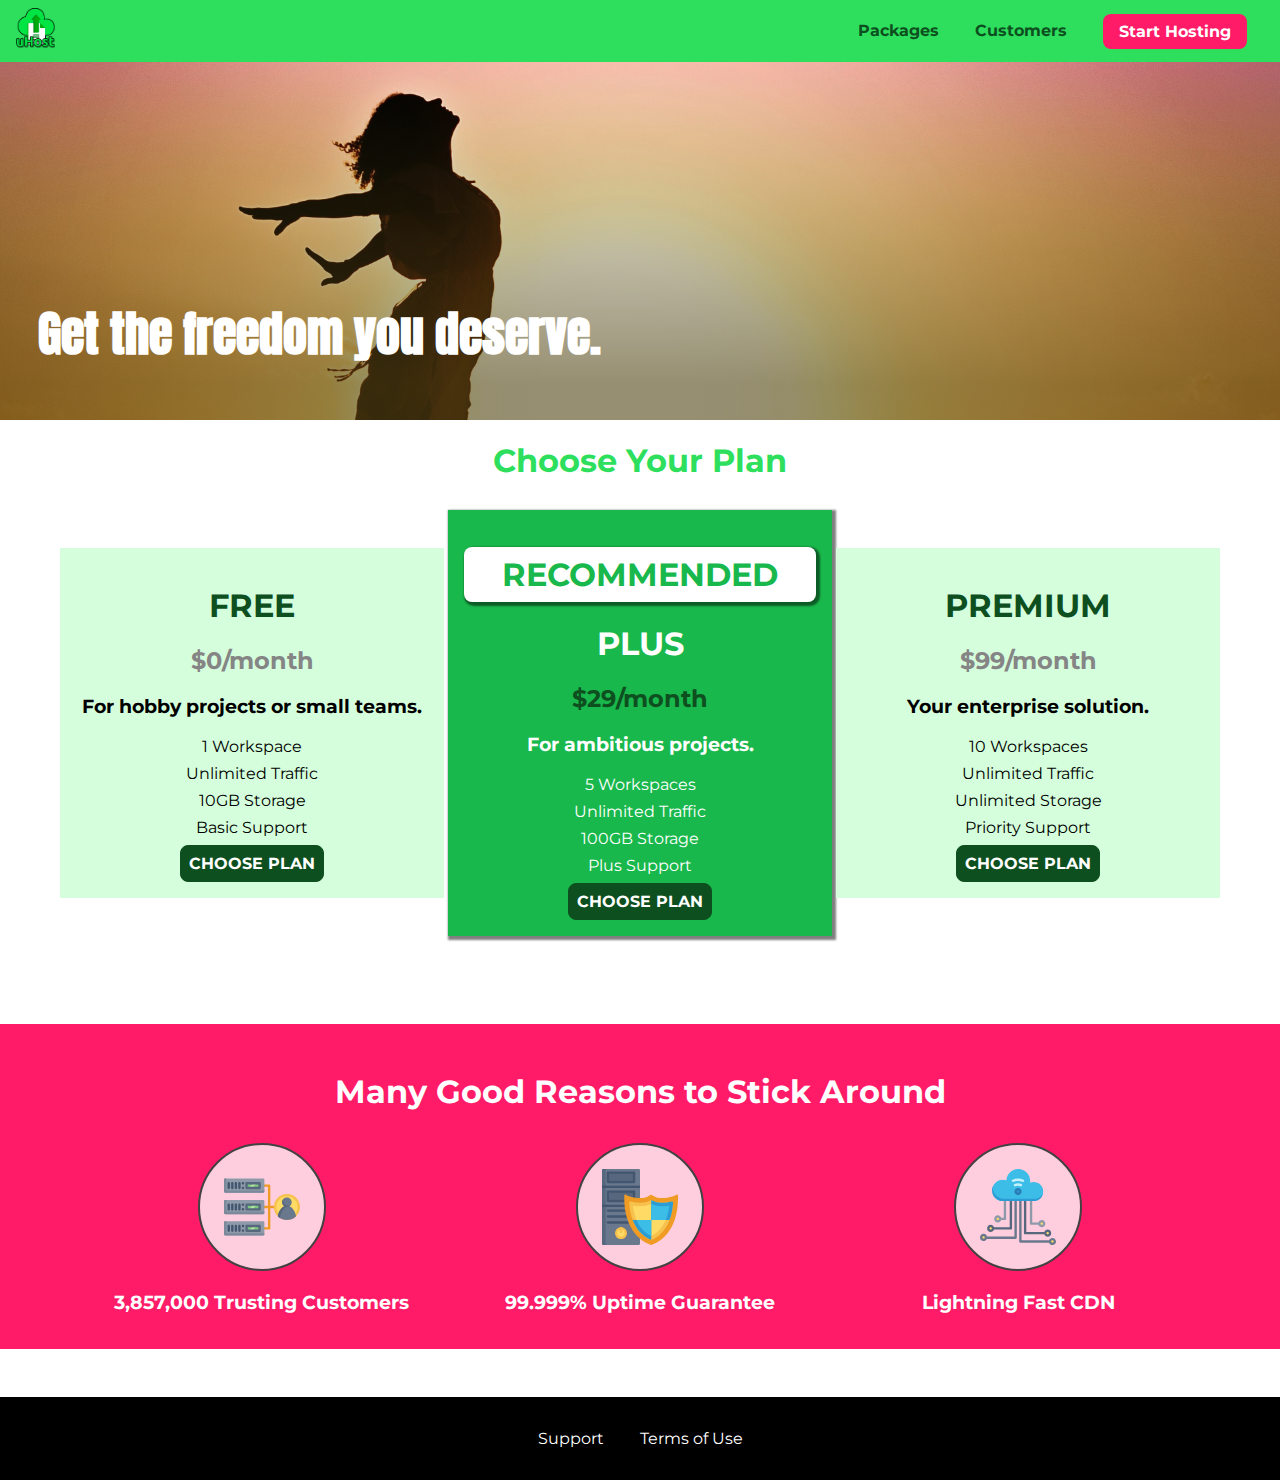
==== commit a14353d2: "feat: Make home page responsive" ====
--- a/index.html
+++ b/index.html
@@ -3,6 +3,7 @@
   <head>
     <meta charset="UTF-8" />
     <meta http-equiv="X-UA-Compatible" content="ie=edge" />
+    <meta name="viewport" content="width=device-width, initial-scale=1.0" />
     <title>uHost</title>
     <link rel="shortcut icon" href="favicon.png" />
     <link
--- a/shared.css
+++ b/shared.css
@@ -60,21 +60,18 @@
   text-decoration: none;
   font-weight: bold;
   font-size: 1.5rem;
-  height: 1.5rem;
   /* width: 20px; */
   display: inline-block;
+  vertical-align: middle;
 }
 
 .main-header__brand img {
-  height: 100%;
+  height: 2.5rem;
   /* width: 100%; */
 }
 
 .main-nav {
-  display: inline-block;
-  text-align: right;
-  width: calc(100% - 122px);
-  vertical-align: middle;
+  display: none;
 }
 
 .main-nav__items {
@@ -119,6 +116,19 @@
   border: none;
 }
 
+@media (min-width: 40rem) {
+  .toggle-button {
+    display: none;
+  }
+
+  .main-nav {
+    display: inline-block;
+    text-align: right;
+    width: calc(100% - 44px);
+    vertical-align: middle;
+  }
+}
+
 .main-footer {
   background: black;
   padding: 2rem;
@@ -133,8 +143,8 @@
 }
 
 .main-footer__link {
-  display: inline-block;
-  margin: 0 1rem;
+  display: block;
+  margin: 1rem 0;
 }
 
 .main-footer__link a {
@@ -199,3 +209,10 @@
 .open {
   display: block !important;
 }
+
+@media (min-width: 40rem) {
+  .main-footer__link {
+    display: inline-block;
+    margin: 0 1rem;
+  }
+}
--- a/main.css
+++ b/main.css
@@ -1,25 +1,19 @@
 #product-overview {
   background: linear-gradient(to top, rgba(80, 68, 18, 0.6) 10%, transparent),
-    url("images/freedom.jpg") left 10% bottom 70% / cover no-repeat border-box,
-    #ff1b68;
+    url("images/freedom.jpg") center/cover no-repeat border-box, #ff1b68;
   /* background-image: url("freedom.jpg");
-      background-size: cover;
-      background-position: left 10% bottom 20%; */
+    background-size: cover;
+    background-position: left 10% bottom 20%; */
   /* background-repeat: no-repeat;
-      background-origin: border-box;
-      background-clip: border-box; */
+    background-origin: border-box;
+    background-clip: border-box; */
   /* background-image: linear-gradient(180deg, red 70%, blue 60%, rgba(0,0,0,0.5)); */
   /* background-image: radial-gradient(ellipse farthest-corner at 20% 50%, red, blue 70%, green); */
   width: 100vw;
   height: 33vh;
-  margin-top: 2.75rem;
+  margin-top: 3.75rem;
   /* border: 5px dashed red; */
   position: relative;
-}
-
-.section-title {
-  color: #2ddf5c;
-  text-align: center;
 }
 
 #product-overview h1 {
@@ -28,11 +22,22 @@
   position: absolute;
   bottom: 5%;
   left: 3%;
-}
-
-.plan__list {
-  width: 80%;
-  margin: auto;
+  font-size: 1.6rem;
+}
+
+@media (min-width: 40rem) {
+  #product-overview {
+    height: 40vh;
+    background-position: 50% 25%;
+  }
+
+  #product-overview h1 {
+    font-size: 3rem;
+  }
+}
+
+.section-title {
+  color: #2ddf5c;
   text-align: center;
 }
 
@@ -40,16 +45,13 @@
   background: #d5ffdc;
   text-align: center;
   padding: 1rem;
-  margin: 0.5rem;
-  display: inline-block;
-  width: 30%;
-  vertical-align: middle;
+  margin: 0.5rem 0;
+  width: 100%;
 }
 
 .plan--highlighted {
   background: #19b84c;
   color: white;
-  box-shadow: 2px 2px 2px 2px rgba(0, 0, 0, 0.5);
 }
 
 .plan__annotation {
@@ -86,6 +88,25 @@
   margin: 0.5rem 0;
 }
 
+@media (min-width: 40rem) {
+  .plan__list {
+    width: 100%;
+    text-align: center;
+  }
+
+  .plan {
+    display: inline-block;
+    width: 30%;
+    vertical-align: middle;
+    min-width: 13rem;
+    max-width: 25rem;
+  }
+
+  .plan--highlighted {
+    box-shadow: 2px 2px 2px 2px rgba(0, 0, 0, 0.5);
+  }
+}
+
 #key-features {
   background: #ff1b68;
   margin-top: 5rem;
@@ -102,12 +123,6 @@
   margin: 0;
   padding: 0;
   text-align: center;
-}
-
-.key-feature {
-  display: inline-block;
-  width: 30%;
-  vertical-align: top;
 }
 
 .key-feature__image {
@@ -125,6 +140,15 @@
   font-weight: bold;
   color: white;
   font-size: 1.2rem;
+}
+
+@media (min-width: 40rem) {
+  .key-feature {
+    display: inline-block;
+    width: 30%;
+    max-width: 25rem;
+    vertical-align: top;
+  }
 }
 
 /* h1 {
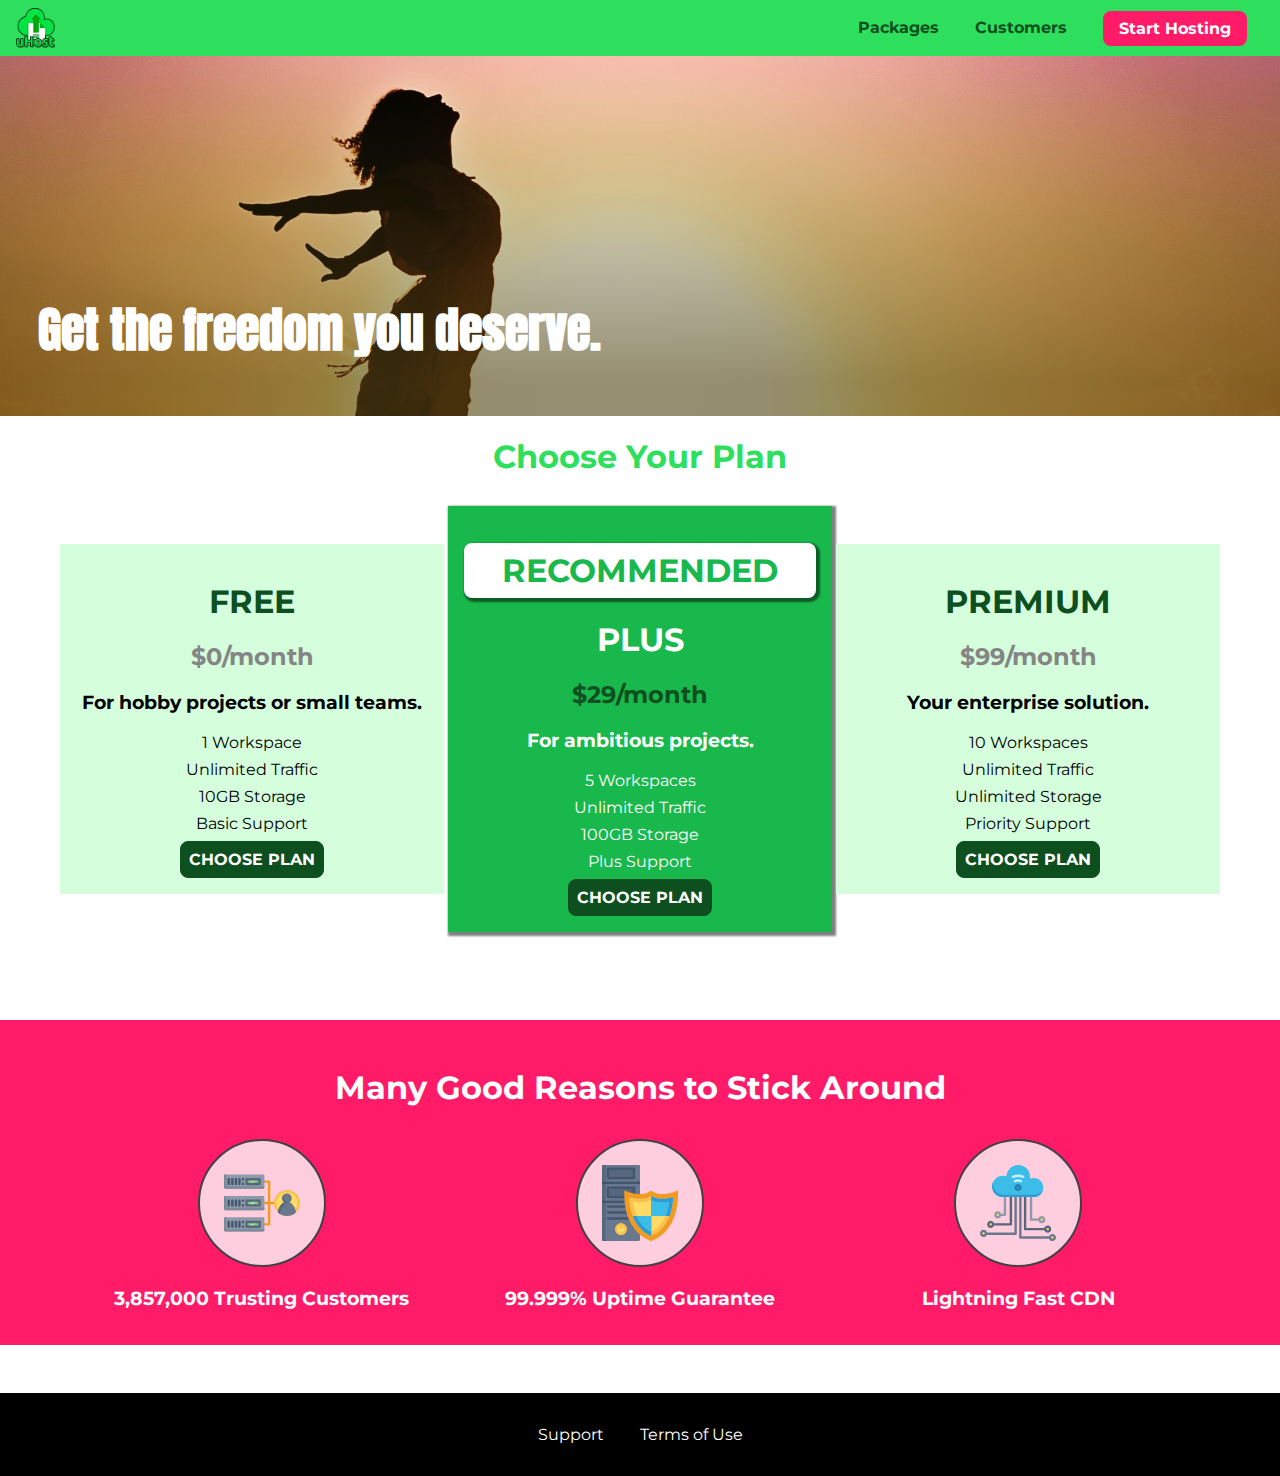
==== commit b425b78a: "refactor: import all fonts directly into shared.css" ====
--- a/index.html
+++ b/index.html
@@ -6,14 +6,6 @@
     <meta name="viewport" content="width=device-width, initial-scale=1.0" />
     <title>uHost</title>
     <link rel="shortcut icon" href="favicon.png" />
-    <link
-      href="https://fonts.googleapis.com/css2?family=Anton&display=swap"
-      rel="stylesheet"
-    />
-    <link
-      href="https://fonts.googleapis.com/css2?family=Montserrat:wght@400;700&display=swap"
-      rel="stylesheet"
-    />
     <link rel="stylesheet" href="shared.css" />
     <link rel="stylesheet" href="main.css" />
   </head>
--- a/shared.css
+++ b/shared.css
@@ -1,3 +1,7 @@
+@import url("https://fonts.googleapis.com/css?family=Roboto:400,900");
+@import url("https://fonts.googleapis.com/css?family=Anton");
+@import url("https://fonts.googleapis.com/css?family=Montserrat:400,700");
+
 * {
   box-sizing: border-box;
 }
@@ -5,6 +9,11 @@
 body {
   font-family: "Montserrat", sans-serif;
   margin: 0;
+}
+
+main {
+  min-height: calc(100vh - 3.5rem - 8rem);
+  margin-top: 3.5rem;
 }
 
 .backdrop {
@@ -59,14 +68,14 @@
   color: #0e4f1f;
   text-decoration: none;
   font-weight: bold;
-  font-size: 1.5rem;
+  height: 2.5rem;
   /* width: 20px; */
   display: inline-block;
   vertical-align: middle;
 }
 
 .main-header__brand img {
-  height: 2.5rem;
+  height: 100%;
   /* width: 100%; */
 }
 
@@ -206,6 +215,13 @@
   outline: none;
 }
 
+.button[disabled] {
+  cursor: not-allowed;
+  border: #a1a1a1;
+  background: #ccc;
+  color: #a1a1a1;
+}
+
 .open {
   display: block !important;
 }
--- a/main.css
+++ b/main.css
@@ -11,7 +11,6 @@
   /* background-image: radial-gradient(ellipse farthest-corner at 20% 50%, red, blue 70%, green); */
   width: 100vw;
   height: 33vh;
-  margin-top: 3.75rem;
   /* border: 5px dashed red; */
   position: relative;
 }
@@ -25,7 +24,7 @@
   font-size: 1.6rem;
 }
 
-@media (min-width: 40rem) {
+@media (min-width: 40rem) and (min-height: 40rem) {
   #product-overview {
     height: 40vh;
     background-position: 50% 25%;
